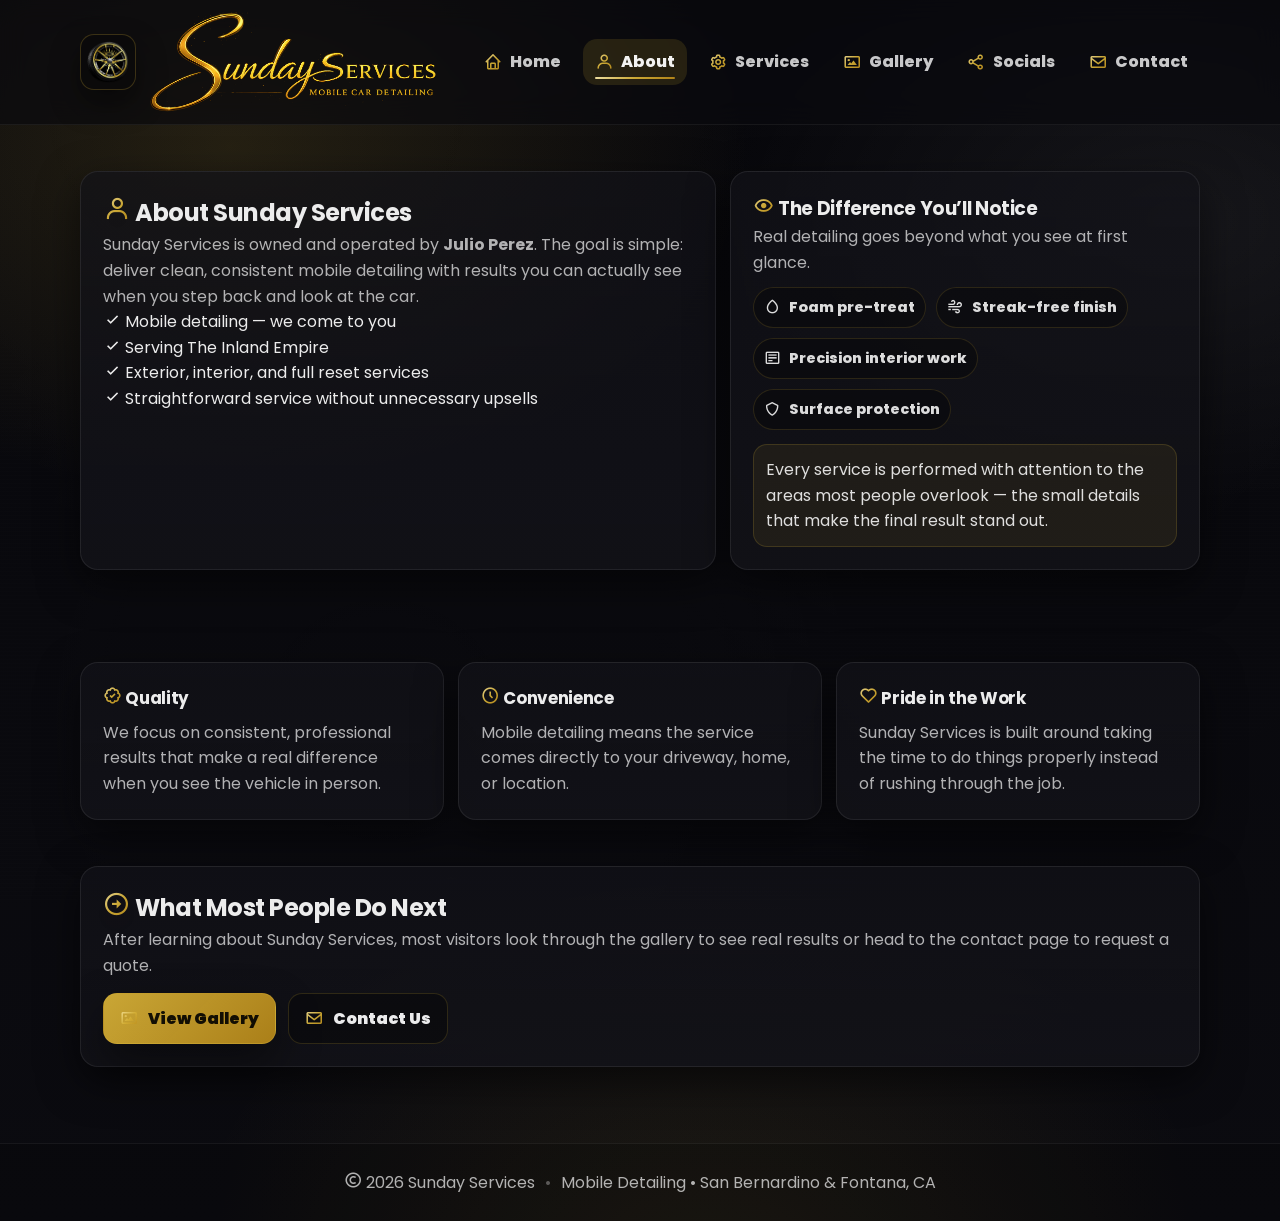
==== about.html @ aacf3616 "updated website 3-7-26" ====
<!DOCTYPE html>
<html lang="en">
<head>
  <meta charset="utf-8" />
  <meta name="viewport" content="width=device-width, initial-scale=1" />

  <title>About | Sunday Services</title>
  <meta name="description" content="Learn more about Sunday Services, a mobile car detailing business serving San Bernardino and Fontana, CA." />
  <meta name="theme-color" content="#0b0b10" />

  <link rel="icon" href="./media/logo.png" type="image/png" />

  <link rel="preconnect" href="https://fonts.googleapis.com" />
  <link rel="preconnect" href="https://fonts.gstatic.com" crossorigin />
  <link href="https://fonts.googleapis.com/css2?family=Poppins:wght@400;600;700;800;900&display=swap" rel="stylesheet" />

  <link href="https://unpkg.com/boxicons@2.1.4/css/boxicons.min.css" rel="stylesheet" />
  <link rel="stylesheet" href="./style.css" />
</head>

<body>
  <div class="page">
    <header class="header">
      <div class="container bar">
        <a class="logo" href="./index.html" aria-label="Sunday Services Home">
          <img class="logo-badge" src="./media/logo.png" alt="Sunday Services Logo" />
          <span class="logo-text">
            <img class="logo-wordmark" src="./media/wordmark.png" alt="Sunday Services Mobile Car Detailing" />
          </span>
        </a>

        <nav class="nav" aria-label="Primary">
          <ul class="nav-list">
            <li><a class="nav-link" href="./index.html"><i class="bx bx-home"></i> Home</a></li>
            <li><a class="nav-link active" href="./about.html"><i class="bx bx-user"></i> About</a></li>
            <li><a class="nav-link" href="./services.html"><i class="bx bx-cog"></i> Services</a></li>
            <li><a class="nav-link" href="./gallery.html"><i class="bx bx-image"></i> Gallery</a></li>
            <li><a class="nav-link" href="./socials.html"><i class="bx bx-share-alt"></i> Socials</a></li>
            <li><a class="nav-link" href="./contact.html"><i class="bx bx-envelope"></i> Contact</a></li>
          </ul>
        </nav>

        <button class="burger" id="burgerBtn" aria-label="Open menu" aria-expanded="false">
          <i class="bx bx-menu"></i>
        </button>

        <div class="mobile-menu" id="mobileMenu" aria-hidden="true">
          <a class="mobile-link" href="./index.html"><i class="bx bx-home"></i> Home</a>
          <a class="mobile-link" href="./about.html"><i class="bx bx-user"></i> About</a>
          <a class="mobile-link" href="./services.html"><i class="bx bx-cog"></i> Services</a>
          <a class="mobile-link" href="./gallery.html"><i class="bx bx-image"></i> Gallery</a>
          <a class="mobile-link" href="./socials.html"><i class="bx bx-share-alt"></i> Socials</a>
          <a class="mobile-link" href="./contact.html"><i class="bx bx-envelope"></i> Contact</a>
        </div>
      </div>
    </header>

    <main class="container">
  <section class="section" data-animate="up">
    <div class="split">
      <div class="card">
        <h2><i class="bx bx-user"></i> About Sunday Services</h2>

        <p class="muted">
          Sunday Services is owned and operated by <strong>Julio Perez</strong>.
          The goal is simple: deliver clean, consistent mobile detailing with
          results you can actually see when you step back and look at the car.
        </p>

        <div class="about-points">
          <div class="about-point">
            <i class="bx bx-check"></i>
            <span>Mobile detailing — we come to you</span>
          </div>

          <div class="about-point">
            <i class="bx bx-check"></i>
            <span>Serving The Inland Empire</span>
          </div>

          <div class="about-point">
            <i class="bx bx-check"></i>
            <span>Exterior, interior, and full reset services</span>
          </div>

          <div class="about-point">
            <i class="bx bx-check"></i>
            <span>Straightforward service without unnecessary upsells</span>
          </div>
        </div>
      </div>

          <div class="card about-highlight">
            <h3><i class="bx bx-show"></i> The Difference You’ll Notice</h3>
            <p class="muted">Real detailing goes beyond what you see at first glance.</p>

            <div class="chips">
              <span class="chip"><i class="bx bx-droplet"></i> Foam pre-treat</span>
              <span class="chip"><i class="bx bx-wind"></i> Streak-free finish</span>
              <span class="chip"><i class="bx bx-detail"></i> Precision interior work</span>
              <span class="chip"><i class="bx bx-shield"></i> Surface protection</span>
            </div>

            <div class="note">
              <span>
                Every service is performed with attention to the areas most people overlook —
                the small details that make the final result stand out.
              </span>
            </div>
          </div>
        </div>
      </section>

      <section class="section" data-animate="up">
        <div class="grid grid-3">

          <div class="card feature">
            <h3><i class="bx bx-badge-check"></i> Quality</h3>
            <p>
              We focus on consistent, professional results that make a real
              difference when you see the vehicle in person.
            </p>
          </div>

          <div class="card feature">
            <h3><i class="bx bx-time-five"></i> Convenience</h3>
            <p>
              Mobile detailing means the service comes directly to your
              driveway, home, or location.
            </p>
          </div>

          <div class="card feature">
            <h3><i class="bx bx-heart"></i> Pride in the Work</h3>
            <p>
              Sunday Services is built around taking the time to do things
              properly instead of rushing through the job.
            </p>
          </div>

        </div>
      </section>

      <section class="section" data-animate="up" style="padding-top:0;">
        <div class="card">
          <h2><i class="bx bx-right-arrow-circle"></i> What Most People Do Next</h2>

          <p class="muted">
            After learning about Sunday Services, most visitors look through
            the gallery to see real results or head to the contact page to
            request a quote.
          </p>

          <div class="hero-actions" style="margin-top:14px;">
            <a class="btn btn-primary" href="./gallery.html">
              <i class="bx bx-image"></i> View Gallery
            </a>

            <a class="btn btn-ghost" href="./contact.html">
              <i class="bx bx-envelope"></i> Contact Us
            </a>
          </div>
        </div>
      </section>
    </main>

    <footer class="footer">
      <div class="container">
        <span><i class="bx bx-copyright"></i> <span id="year"></span> Sunday Services</span>
        <span class="footer-dot">•</span>
        <span class="muted">Mobile Detailing • San Bernardino & Fontana, CA</span>
      </div>
    </footer>
  </div>

  <script src="./page.js" defer></script>
</body>
</html>
---- style.css ----
/* =========================
   Sunday Services
   Premium black + gold menu vibe
========================= */

/* Reset */
* { margin: 0; padding: 0; box-sizing: border-box; }
html { scroll-behavior: smooth; }

:root{
  --bg0: #07070b;
  --bg1: #0b0b10;
  --card: rgba(18, 18, 24, 0.72);
  --card2: rgba(18, 18, 24, 0.88);
  --stroke: rgba(255, 255, 255, 0.08);

  --text: rgba(255,255,255,0.92);
  --muted: rgba(255,255,255,0.68);

  --gold1: #f7e7a6;
  --gold2: #d4af37;
  --gold3: #b8891a;

  --ring: rgba(212,175,55,0.18);
  --shadow1: 0 14px 40px rgba(0,0,0,0.55);
  --shadow2: 0 22px 70px rgba(0,0,0,0.68);

  --radius: 18px;
}

body{
  font-family: "Poppins", system-ui, -apple-system, Segoe UI, Roboto, Arial, sans-serif;
  color: var(--text);
  line-height: 1.6;
  overflow-x: hidden;
  background:
    radial-gradient(900px 600px at 18% 12%, rgba(212,175,55,0.14), transparent 58%),
    radial-gradient(800px 520px at 92% 18%, rgba(255,255,255,0.06), transparent 55%),
    radial-gradient(900px 700px at 55% 105%, rgba(212,175,55,0.10), transparent 58%),
    linear-gradient(180deg, var(--bg0), var(--bg1));
}

/* subtle texture overlay */
body::before{
  content:"";
  position: fixed;
  inset: 0;
  pointer-events: none;
  opacity: 0.18;
  background:
    radial-gradient(circle at 20% 10%, rgba(255,255,255,0.08), transparent 38%),
    radial-gradient(circle at 80% 30%, rgba(255,255,255,0.05), transparent 45%),
    radial-gradient(circle at 30% 80%, rgba(255,255,255,0.06), transparent 45%),
    repeating-linear-gradient(0deg, rgba(255,255,255,0.02), rgba(255,255,255,0.02) 1px, transparent 1px, transparent 4px);
  mix-blend-mode: overlay;
  z-index: -1;
}

.container{
  width: min(1120px, 92%);
  margin: 0 auto;
}

.section{
  padding: 46px 0;
}

h1, h2, h3{
  letter-spacing: -0.02em;
}

.muted{ color: var(--muted); }
code{ color: var(--gold1); }

a{ color: inherit; }

/* icons - gold gradient */
i.bx{
  font-size: 1.15em;
  line-height: 1;
  display: inline-flex;
  align-items: center;
  justify-content: center;
  transform: translateZ(0);
}
.nav-link i.bx,
.badge i.bx,
.btn i.bx,
h1 i.bx, h2 i.bx, h3 i.bx,
.bullets i.bx,
.package-points i.bx{
  background: linear-gradient(135deg, var(--gold1), var(--gold2), var(--gold3));
  -webkit-background-clip: text;
  background-clip: text;
  color: transparent;
  filter: drop-shadow(0 10px 18px rgba(212,175,55,0.12));
  opacity: 0.95;
  transition: transform .18s ease, filter .18s ease, opacity .18s ease;
}
.btn:hover i.bx,
.nav-link:hover i.bx{
  transform: translateY(-1px) scale(1.08);
  filter: drop-shadow(0 14px 24px rgba(212,175,55,0.20));
  opacity: 1;
}

/* Card */
.card{
  background: linear-gradient(180deg, var(--card), var(--card2));
  border: 1px solid var(--stroke);
  border-radius: var(--radius);
  padding: 22px;
  box-shadow: var(--shadow1);
  backdrop-filter: blur(10px);
  transform: translateZ(0);
  transition: transform .18s ease, box-shadow .18s ease, border-color .18s ease;
}
.card:hover{
  transform: translateY(-4px);
  box-shadow: var(--shadow2);
  border-color: rgba(212,175,55,0.20);
}

/* Header */
.header{
  position: sticky;
  top: 0;
  z-index: 60;
  background: rgba(10,10,14,0.66);
  border-bottom: 1px solid rgba(255,255,255,0.06);
  backdrop-filter: blur(14px);
}
.bar{
  display:flex;
  align-items:center;
  justify-content: space-between;
  gap: 14px;
  padding: 12px 0;
}

/* Logo */
.logo{
  display:flex;
  align-items:center;
  gap:14px;
}
.logo-wordmark{
  height: 100px;   /* BIGGER than tire (56px) */
  width: auto;
  display: block;
}
@media (max-width: 820px){
  .logo-wordmark{ height: 28px; max-width: 170px; }
  .logo-badge{ width: 46px; height: 46px; }
}
.logo-badge{
  width: 56px;
  height: 56px;
  object-fit: contain;
  border-radius: 14px;
  background: rgba(0,0,0,0.25);
  border: 1px solid rgba(212,175,55,0.24);
  box-shadow: 0 14px 30px rgba(0,0,0,0.45);
  padding: 6px;
  transition: transform .18s ease, box-shadow .18s ease, filter .18s ease;
}
.logo:hover .logo-badge{
  transform: translateY(-2px) scale(1.03);
  box-shadow: 0 18px 40px rgba(0,0,0,0.55);
  filter: saturate(1.05);
}
.logo-text{
  display:flex;
  align-items:center;
  line-height:1;
}
.logo-title{
  font-size: 1.05rem;
  color: rgba(255,255,255,0.94);
}
.logo-sub{
  font-size: 0.82rem;
  color: rgba(255,255,255,0.62);
  font-weight: 700;
}

/* Nav */
.nav-list{
  list-style:none;
  display:flex;
  gap: 10px;
  align-items:center;
}
.nav-link{
  text-decoration:none;
  color: rgba(255,255,255,0.78);
  font-weight: 800;
  padding: 10px 12px;
  border-radius: 14px;
  display:inline-flex;
  align-items:center;
  position:relative;
  transition: transform .15s ease, background .15s ease, color .15s ease, box-shadow .15s ease;
}
.nav-link i.bx{ margin-right: 8px; }

.nav-link::after{
  content:"";
  position:absolute;
  left: 12px;
  right: 12px;
  bottom: 6px;
  height: 2px;
  border-radius: 999px;
  background: linear-gradient(90deg, var(--gold1), var(--gold2), var(--gold3));
  transform: scaleX(0);
  transform-origin:left;
  opacity: .95;
  transition: transform .18s ease;
}
.nav-link:hover{
  background: rgba(212,175,55,0.10);
  color: rgba(255,255,255,0.92);
  transform: translateY(-1px);
  box-shadow: 0 10px 22px rgba(0,0,0,0.32);
}
.nav-link:hover::after{ transform: scaleX(1); }
.nav-link.active{
  background: rgba(212,175,55,0.14);
  color: rgba(255,255,255,0.95);
}
.nav-link.active::after{ transform: scaleX(1); }

/* Burger + mobile menu */
.burger{
  display:none;
  border: 1px solid rgba(255,255,255,0.10);
  background: rgba(0,0,0,0.35);
  color: rgba(255,255,255,0.9);
  width: 44px;
  height: 44px;
  border-radius: 14px;
  cursor:pointer;
  box-shadow: 0 16px 34px rgba(0,0,0,0.45);
  transition: transform .15s ease, background .15s ease;
}
.burger i{ font-size: 22px; }
.burger:hover{ transform: translateY(-1px); background: rgba(212,175,55,0.08); }

.mobile-menu{
  position:absolute;
  top: 70px;
  right: 4%;
  width: min(320px, 92vw);
  background: rgba(10,10,14,0.92);
  border: 1px solid rgba(212,175,55,0.18);
  border-radius: 16px;
  padding: 10px;
  box-shadow: 0 22px 70px rgba(0,0,0,0.70);
  backdrop-filter: blur(14px);
  display:none;
}
.mobile-menu.open{ display:grid; }
.mobile-link{
  text-decoration:none;
  color: rgba(255,255,255,0.86);
  font-weight: 800;
  padding: 12px 12px;
  border-radius: 14px;
  display:flex;
  align-items:center;
  gap: 10px;
  transition: background .15s ease, transform .15s ease;
}
.mobile-link:hover{ background: rgba(212,175,55,0.10); transform: translateY(-1px); }

/* Hero */
.hero{
  position:relative;
  overflow:hidden;
  border-radius: var(--radius);
  margin-top: 18px;
  border: 1px solid rgba(255,255,255,0.10);
  box-shadow: 0 26px 90px rgba(0,0,0,0.60);
  background: linear-gradient(135deg, rgba(212,175,55,0.16), rgba(0,0,0,0.0));
}

.hero-media{
  position:absolute;
  inset:0;
  opacity: 0.22;
  transform: scale(1.05);
  transition: transform .6s ease, opacity .6s ease;
}
.hero:hover .hero-media{
  transform: scale(1.10);
  opacity: 0.26;
}
.hero-media img{
  width:100%;
  height:100%;
  object-fit: cover;
}
.hero-overlay{
  position:absolute;
  inset:0;
  background:
    radial-gradient(circle at 18% 20%, rgba(212,175,55,0.26), transparent 55%),
    radial-gradient(circle at 90% 40%, rgba(255,255,255,0.10), transparent 55%),
    linear-gradient(180deg, rgba(0,0,0,0.35), rgba(0,0,0,0.70));
}

.hero-content{
  position:relative;
  padding: 54px 22px;
}
.badge{
  display:inline-flex;
  align-items:center;
  gap: 8px;
  padding: 6px 10px;
  border-radius: 999px;
  font-size: 0.85rem;
  font-weight: 900;
  background: rgba(0,0,0,0.32);
  border: 1px solid rgba(212,175,55,0.20);
  color: rgba(255,255,255,0.90);
  backdrop-filter: blur(10px);
}
.hero h1{
  font-size: clamp(1.95rem, 3.6vw, 3.05rem);
  line-height: 1.12;
  margin-top: 12px;
  margin-bottom: 12px;
  text-shadow: 0 22px 60px rgba(0,0,0,0.55);
}
.hero-lead{
  max-width: 70ch;
  color: rgba(255,255,255,0.86);
  margin-bottom: 18px;
}

.hero-actions{
  display:flex;
  gap: 12px;
  flex-wrap: wrap;
}

/* Buttons */
.btn{
  display:inline-flex;
  align-items:center;
  justify-content:center;
  gap: 10px;
  padding: 12px 16px;
  border-radius: 14px;
  font-weight: 900;
  text-decoration:none;
  border: 1px solid rgba(255,255,255,0.16);
  cursor:pointer;
  user-select:none;
  position:relative;
  overflow:hidden;
  transform: translateZ(0);
  transition: transform .15s ease, box-shadow .15s ease, background .15s ease, border-color .15s ease;
}
.btn::after{
  content:"";
  position:absolute;
  inset:-40%;
  background: linear-gradient(90deg, transparent, rgba(255,255,255,0.22), transparent);
  transform: translateX(-60%) rotate(10deg);
  opacity: 0;
  transition: opacity .2s ease, transform .45s ease;
}
.btn:hover::after{
  opacity: 1;
  transform: translateX(40%) rotate(10deg);
}
.btn:active{ transform: translateY(1px) scale(0.985); }

.btn-primary{
  background: linear-gradient(135deg, rgba(212,175,55,0.95), rgba(184,137,26,0.92));
  color: rgba(0,0,0,0.90);
  border-color: rgba(212,175,55,0.30);
  box-shadow: 0 18px 44px rgba(0,0,0,0.45);
}
.btn-primary:hover{
  transform: translateY(-1px);
  box-shadow: 0 24px 70px rgba(0,0,0,0.60);
}
.btn-ghost{
  background: rgba(0,0,0,0.30);
  color: rgba(255,255,255,0.92);
  border-color: rgba(212,175,55,0.18);
}
.btn-ghost:hover{
  background: rgba(212,175,55,0.10);
  transform: translateY(-1px);
  box-shadow: 0 20px 60px rgba(0,0,0,0.55);
}
.btn-soft{
  background: rgba(212,175,55,0.10);
  color: rgba(255,255,255,0.92);
  border-color: rgba(212,175,55,0.18);
}
.btn-soft:hover{
  transform: translateY(-1px);
  box-shadow: 0 18px 50px rgba(0,0,0,0.55);
}

/* Hero mini icons row */
.hero-mini{
  margin-top: 18px;
  display:flex;
  flex-wrap: wrap;
  gap: 10px;
}
.mini{
  display:flex;
  align-items:center;
  gap: 10px;
  padding: 10px 12px;
  border-radius: 14px;
  background: rgba(0,0,0,0.28);
  border: 1px solid rgba(255,255,255,0.08);
  color: rgba(255,255,255,0.84);
}
.mini i{ font-size: 18px; }

/* Grid */
.grid{ display:grid; gap: 14px; }
.grid-3{ grid-template-columns: repeat(3, minmax(0, 1fr)); }

.feature h3{ font-size: 1.05rem; margin-bottom: 8px; }
.feature p{ color: var(--muted); }

/* Split */
.split{
  display:grid;
  grid-template-columns: 1.15fr 0.85fr;
  gap: 14px;
}
.about-highlight .chips{
  display:flex;
  flex-wrap: wrap;
  gap: 10px;
  margin-top: 12px;
}
.chip{
  display:inline-flex;
  align-items:center;
  gap: 8px;
  padding: 8px 10px;
  border-radius: 999px;
  background: rgba(0,0,0,0.28);
  border: 1px solid rgba(212,175,55,0.16);
  color: rgba(255,255,255,0.86);
  font-weight: 800;
  font-size: 0.9rem;
}
.note{
  margin-top: 14px;
  display:flex;
  gap: 10px;
  padding: 12px 12px;
  border-radius: 14px;
  background: rgba(212,175,55,0.08);
  border: 1px solid rgba(212,175,55,0.18);
  color: rgba(255,255,255,0.86);
}

/* bullets */
ul.bullets{
  padding-left: 18px;
  margin-top: 10px;
}
ul.bullets li{
  margin: 7px 0;
  color: rgba(255,255,255,0.84);
}

/* Services */
.section-head{
  display:flex;
  align-items:flex-end;
  justify-content: space-between;
  gap: 14px;
  margin-bottom: 12px;
}

.menu-frame{
  margin: 18px 0 10px;
  display:flex;
  align-items:center;
  justify-content:center;
  gap: 12px;
  opacity: 0.85;
}
.menu-line{
  height: 1px;
  width: 100%;
  background: linear-gradient(90deg, transparent, rgba(212,175,55,0.55), transparent);
}
.menu-dots{
  color: rgba(212,175,55,0.82);
  letter-spacing: 3px;
  font-weight: 900;
  white-space: nowrap;
}

.packages{
  display:grid;
  grid-template-columns: repeat(2, minmax(0, 1fr));
  gap: 14px;
  margin-top: 14px;
}

.package{
  border-radius: 18px;
  padding: 18px;
  background: linear-gradient(180deg, rgba(0,0,0,0.34), rgba(0,0,0,0.18));
  border: 1px solid rgba(212,175,55,0.12);
  box-shadow: 0 18px 60px rgba(0,0,0,0.55);
  transition: transform .18s ease, border-color .18s ease, box-shadow .18s ease;
}
.package:hover{
  transform: translateY(-3px);
  border-color: rgba(212,175,55,0.22);
  box-shadow: 0 24px 80px rgba(0,0,0,0.70);
}
.package-featured{
  border-color: rgba(212,175,55,0.30);
  background: linear-gradient(180deg, rgba(212,175,55,0.12), rgba(0,0,0,0.18));
}
.package-top{
  display:flex;
  align-items:flex-start;
  justify-content: space-between;
  gap: 10px;
  margin-bottom: 10px;
}
.package h3{
  font-size: 1.05rem;
}
.package .sub{
  font-weight: 800;
  color: rgba(255,255,255,0.70);
  font-size: 0.92rem;
}

.price-pill{
  display:inline-flex;
  flex-wrap: wrap;
  align-items:center;
  gap: 8px;
  padding: 8px 10px;
  border-radius: 999px;
  background: rgba(0,0,0,0.30);
  border: 1px solid rgba(212,175,55,0.16);
  color: rgba(255,255,255,0.88);
  font-weight: 800;
  white-space: nowrap;
}
.price-pill strong{
  color: rgba(255,255,255,0.95);
}
.sep{ opacity: 0.45; }

.package-points{
  list-style:none;
  display:grid;
  gap: 8px;
  margin-top: 10px;
}
.package-points li{
  display:flex;
  align-items:center;
  gap: 10px;
  color: rgba(255,255,255,0.82);
  font-weight: 650;
}

/* Add-ons */
.addons{
  margin-top: 18px;
  padding-top: 16px;
  border-top: 1px solid rgba(255,255,255,0.07);
}
.addons-title{
  margin-bottom: 10px;
}
.addons-grid{
  display:grid;
  grid-template-columns: repeat(2, minmax(0, 1fr));
  gap: 10px;
}
.addon{
  display:flex;
  align-items:center;
  justify-content: space-between;
  gap: 10px;
  padding: 12px 12px;
  border-radius: 14px;
  background: rgba(0,0,0,0.26);
  border: 1px solid rgba(212,175,55,0.12);
}
.addon strong{
  color: rgba(255,255,255,0.95);
}

/* optional menu preview */
.menu-preview{
  margin-top: 18px;
  border-top: 1px solid rgba(255,255,255,0.07);
  padding-top: 16px;
}
.menu-preview-media{
  margin-top: 10px;
  border-radius: 18px;
  overflow:hidden;
  border: 1px solid rgba(212,175,55,0.12);
  background: rgba(0,0,0,0.28);
  box-shadow: 0 18px 60px rgba(0,0,0,0.55);
}
.menu-preview-media img{
  width: 100%;
  display:block;
}

/* Gallery */
.gallery-grid{
  display:grid;
  grid-template-columns: repeat(auto-fit, minmax(220px, 1fr));
  gap: 14px;
}
.media-tile{
  border-radius: var(--radius);
  overflow:hidden;
  border: 1px solid rgba(255,255,255,0.08);
  background: rgba(0,0,0,0.28);
  box-shadow: 0 18px 60px rgba(0,0,0,0.55);
  transform: translateZ(0);
  transition: transform .18s ease, box-shadow .18s ease, border-color .18s ease;
  cursor:pointer;
}
.media-tile:hover{
  transform: translateY(-4px);
  box-shadow: 0 26px 90px rgba(0,0,0,0.70);
  border-color: rgba(212,175,55,0.20);
}
.media-tile img{
  width:100%;
  height: 220px;
  object-fit: cover;
  display:block;
  transform: scale(1.02);
  transition: transform .35s ease, filter .35s ease;
}
.media-tile:hover img{
  transform: scale(1.08);
  filter: saturate(1.06);
}
.media-caption{
  padding: 12px 14px;
  font-weight: 800;
  color: rgba(255,255,255,0.86);
}

/* Contact */
.contact-grid{
  display:grid;
  grid-template-columns: 1.15fr 0.85fr;
  gap: 14px;
}
.quote-form{
  margin-top: 14px;
  display:grid;
  gap: 12px;
}
.form-row{
  display:grid;
  grid-template-columns: 1fr 1fr;
  gap: 12px;
}
.field label{
  display:block;
  font-weight: 900;
  font-size: 0.92rem;
  margin-bottom: 6px;
  color: rgba(255,255,255,0.88);
}
input, textarea, select{
  width:100%;
  padding: 12px 14px;
  border-radius: 14px;
  border: 1px solid rgba(255,255,255,0.10);
  background: rgba(0,0,0,0.30);
  color: rgba(255,255,255,0.92);
  outline: none;
  transition: border-color .15s ease, box-shadow .15s ease, transform .15s ease;
}
select{ cursor:pointer; }
textarea{ min-height: 140px; resize: vertical; }
input::placeholder, textarea::placeholder{ color: rgba(255,255,255,0.40); }
input:focus, textarea:focus, select:focus{
  border-color: rgba(212,175,55,0.35);
  box-shadow: 0 0 0 4px var(--ring);
}
.hint{
  color: rgba(255,255,255,0.58);
  font-size: 0.85rem;
}

.btn-submit{
  width: 100%;
  border: 1px solid rgba(212,175,55,0.22);
  background: linear-gradient(135deg, rgba(212,175,55,0.92), rgba(184,137,26,0.86));
  color: rgba(0,0,0,0.92);
  font-weight: 950;
  padding: 13px 16px;
  border-radius: 14px;
  cursor:pointer;
  box-shadow: 0 20px 60px rgba(0,0,0,0.55);
  transition: transform .15s ease, box-shadow .15s ease, filter .15s ease;
}
.btn-submit:hover{
  transform: translateY(-1px);
  box-shadow: 0 26px 90px rgba(0,0,0,0.70);
  filter: saturate(1.02);
}
.btn-submit:active{ transform: translateY(1px) scale(0.99); }

.contact-card h3{ margin-bottom: 10px; }
.contact-item{
  display:flex;
  gap: 12px;
  padding: 12px 12px;
  border-radius: 14px;
  background: rgba(0,0,0,0.22);
  border: 1px solid rgba(255,255,255,0.08);
  margin-top: 10px;
}
.contact-item i{
  font-size: 20px;
  margin-top: 2px;
}
.contact-item .label{
  font-weight: 900;
  color: rgba(255,255,255,0.86);
}
.link{
  text-decoration:none;
  color: rgba(255,255,255,0.92);
  font-weight: 850;
}
.link:hover{ text-decoration: underline; }

.contact-actions{
  display:grid;
  gap: 10px;
  margin-top: 12px;
}
/* Socials box */
.socials-box{
  margin-top: 14px;
  padding: 14px;
  border-radius: 16px;
  background: linear-gradient(180deg, rgba(0,0,0,0.24), rgba(0,0,0,0.16));
  border: 1px solid rgba(212,175,55,0.14);
  box-shadow: 0 18px 50px rgba(0,0,0,0.45);
}

.socials-head{
  margin-bottom: 12px;
}

.socials-head h4{
  display: inline-flex;
  align-items: center;
  gap: 8px;
  font-size: 1rem;
  margin-bottom: 4px;
}

.socials-grid{
  display: grid;
  gap: 10px;
}

.social-link{
  display: flex;
  align-items: center;
  gap: 12px;
  padding: 12px 14px;
  text-decoration: none;
  border-radius: 14px;
  background: rgba(0,0,0,0.24);
  border: 1px solid rgba(255,255,255,0.08);
  transition: transform .18s ease, border-color .18s ease, background .18s ease, box-shadow .18s ease;
}

.social-link:hover{
  transform: translateY(-2px);
  background: rgba(212,175,55,0.08);
  border-color: rgba(212,175,55,0.22);
  box-shadow: 0 18px 45px rgba(0,0,0,0.50);
}

.social-icon-wrap{
  width: 46px;
  height: 46px;
  border-radius: 14px;
  display: grid;
  place-items: center;
  background: rgba(255,255,255,0.04);
  border: 1px solid rgba(212,175,55,0.16);
  flex-shrink: 0;
}

.social-icon-wrap i{
  font-size: 1.35rem;
  background: linear-gradient(135deg, var(--gold1), var(--gold2), var(--gold3));
  -webkit-background-clip: text;
  background-clip: text;
  color: transparent;
  filter: drop-shadow(0 10px 18px rgba(212,175,55,0.12));
}

.social-copy{
  display: flex;
  flex-direction: column;
  line-height: 1.25;
}

.social-label{
  font-weight: 900;
  color: rgba(255,255,255,0.92);
}

.social-handle{
  font-size: 0.92rem;
  color: rgba(255,255,255,0.62);
}
.mini-note{
  margin-top: 14px;
  padding: 12px 12px;
  border-radius: 14px;
  background: rgba(212,175,55,0.08);
  border: 1px solid rgba(212,175,55,0.18);
  display:flex;
  gap: 10px;
  color: rgba(255,255,255,0.84);
}

/* Footer */
.footer{
  margin-top: 30px;
  padding: 26px 0;
  border-top: 1px solid rgba(255,255,255,0.06);
  background: rgba(0,0,0,0.18);
}
.footer .container{
  display:flex;
  align-items:center;
  justify-content:center;
  gap: 10px;
  flex-wrap: wrap;
  color: rgba(255,255,255,0.68);
}
.footer-dot{ opacity: 0.45; }

/* Scroll reveal */
[data-animate]{
  opacity: 0;
  transform: translateY(14px);
  transition: opacity .55s ease, transform .55s ease;
  will-change: transform, opacity;
}
.in-view{ opacity: 1; transform: translate(0,0); }

/* Popup overlay */
.popup-overlay{
  position: fixed;
  inset: 0;
  background: rgba(0,0,0,0.82);
  display:none;
  justify-content:center;
  align-items:center;
  padding: 18px;
  z-index: 2000;
}
.popup-overlay.open{ display:flex; }
.popup-content{
  position: relative;
  width: min(980px, 96vw);
  max-height: 90vh;
  padding: 10px;
  border-radius: 18px;
  background: rgba(15,15,22,0.55);
  border: 1px solid rgba(212,175,55,0.18);
  backdrop-filter: blur(14px);
  box-shadow: 0 30px 100px rgba(0,0,0,0.70);
  isolation: isolate;
  overflow: visible;
}upMedia{
  display:grid;
  place-items:center;
}
#popupMedia img{
  width: 100%;
  max-height: 78vh;
  object-fit: contain;
  border-radius: 14px;
  background: rgba(0,0,0,0.25);
  border: 1px solid rgba(255,255,255,0.08);
}
.popup-caption{
  margin-top: 10px;
  color: rgba(255,255,255,0.82);
  font-weight: 800;
  padding: 0 6px 6px;
}
.popup-close{
  position:absolute;
  top: 10px;
  right: 10px;
  border:none;
  border-radius: 999px;
  width: 40px;
  height: 40px;
  display:grid;
  place-items:center;
  cursor:pointer;
  font-size: 22px;
  font-weight: 950;
  color: rgba(0,0,0,0.88);
  background: linear-gradient(135deg, rgba(212,175,55,0.95), rgba(184,137,26,0.88));
  box-shadow: 0 18px 44px rgba(0,0,0,0.65);
  transition: transform .15s ease, opacity .15s ease;
}
.popup-close:hover{ transform: translateY(-1px); }
.popup-close:active{ transform: translateY(1px) scale(0.98); }

/* Blur only behind popup */
body.popup-active{ overflow:hidden; }
body.popup-active .page{
  filter: blur(6px);
  transform: scale(0.995);
  transition: filter .18s ease, transform .18s ease;
}

/* Responsive */
@media (max-width: 980px){
  .grid-3{ grid-template-columns: 1fr; }
  .split{ grid-template-columns: 1fr; }
  .packages{ grid-template-columns: 1fr; }
  .addons-grid{ grid-template-columns: 1fr; }
  .contact-grid{ grid-template-columns: 1fr; }
  .form-row{ grid-template-columns: 1fr; }
}
@media (max-width: 820px){
  .nav{ display:none; }
  .burger{ display:inline-grid; place-items:center; }
}
@media (prefers-reduced-motion: reduce){
  *{ animation:none !important; transition:none !important; scroll-behavior:auto !important; }
}
/* =========================
   Multi-page gallery popup upgrade
   Append to bottom of style.css
========================= */

.page-gallery [data-animate]{
  opacity: 1 !important;
  transform: none !important;
  transition: none !important;
}

.popup-stage{
  position: relative;
  width: 100%;
  display: grid;
  place-items: center;
  z-index: 1;
}

.popup-nav{
  position: absolute;
  top: 50%;
  transform: translateY(-50%);
  width: 52px;
  height: 52px;
  border-radius: 999px;
  border: 1px solid rgba(255,255,255,0.18);
  background: rgba(0,0,0,0.45);
  display: grid;
  place-items: center;
  cursor: pointer;
  z-index: 10;
  transition: transform .15s ease, background .15s ease, opacity .15s ease;
}

.popup-prev{ left: 10px; }
.popup-next{ right: 10px; }

.popup-nav:hover{
  background: rgba(0,0,0,0.60);
  transform: translateY(-50%) scale(1.03);
}

.popup-nav:active{
  transform: translateY(-50%) scale(0.98);
}

.popup-nav i.bx{
  font-size: 34px;
  color: #fff !important;
  background: none !important;
  -webkit-background-clip: initial !important;
  background-clip: initial !important;
  filter: none !important;
  opacity: 1 !important;
  margin: 0 !important;
}

.popup-hint{
  margin-top: 10px;
  text-align: center;
  font-weight: 700;
  font-size: 0.9rem;
  color: rgba(255,255,255,0.75);
}

@media (max-width: 700px){
  .popup-overlay{ padding: 10px; }

  .popup-content{
    width: 100%;
    max-height: 96vh;
    max-height: 96dvh;
    padding: 8px;
    border-radius: 16px;
  }

  #popupMedia{
  display:grid;
  place-items:center;
  position: relative;
  z-index: 1;
}

  #popupMedia img,
  #popupMedia video{
    width: 100%;
    max-height: 78vh;
    max-height: 78dvh;
    object-fit: contain;
  }

  .popup-nav{
    width: 42px;
    height: 42px;
    opacity: 0.95;
  }

  .popup-nav i.bx{
    font-size: 26px;
  }

  .popup-prev{ left: 6px; }
  .popup-next{ right: 6px; }

  .popup-close{
  position:absolute;
  top: 10px;
  right: 10px;
  border:none;
  border-radius: 999px;
  width: 40px;
  height: 40px;
  display:grid;
  place-items:center;
  cursor:pointer;
  font-size: 22px;
  font-weight: 950;
  color: rgba(0,0,0,0.88);
  background: linear-gradient(135deg, rgba(212,175,55,0.95), rgba(184,137,26,0.88));
  box-shadow: 0 18px 44px rgba(0,0,0,0.65);
  transition: transform .15s ease, opacity .15s ease;
  z-index: 9999;
  pointer-events: auto;
}

  .popup-hint{
    display: none;
  }
}

/* Gallery video tile fix */
.media-tile video{
  width: 100%;
  height: 220px;
  object-fit: cover;
  display: block;
  background: #000;
  transform: scale(1.02);
  transition: transform .35s ease, filter .35s ease;
}

.media-tile:hover video{
  transform: scale(1.08);
  filter: saturate(1.06);
}

/* Popup video styling */
#popupMedia video{
  width: 100%;
  max-height: 78vh;
  object-fit: contain;
  border-radius: 14px;
  background: rgba(0,0,0,0.25);
  border: 1px solid rgba(255,255,255,0.08);
}

.popup-content{
  isolation: isolate;
  overflow: visible;
}

.popup-stage,
#popupMedia{
  position: relative;
  z-index: 1;
}

.popup-close{
  z-index: 9999 !important;
  pointer-events: auto !important;
}
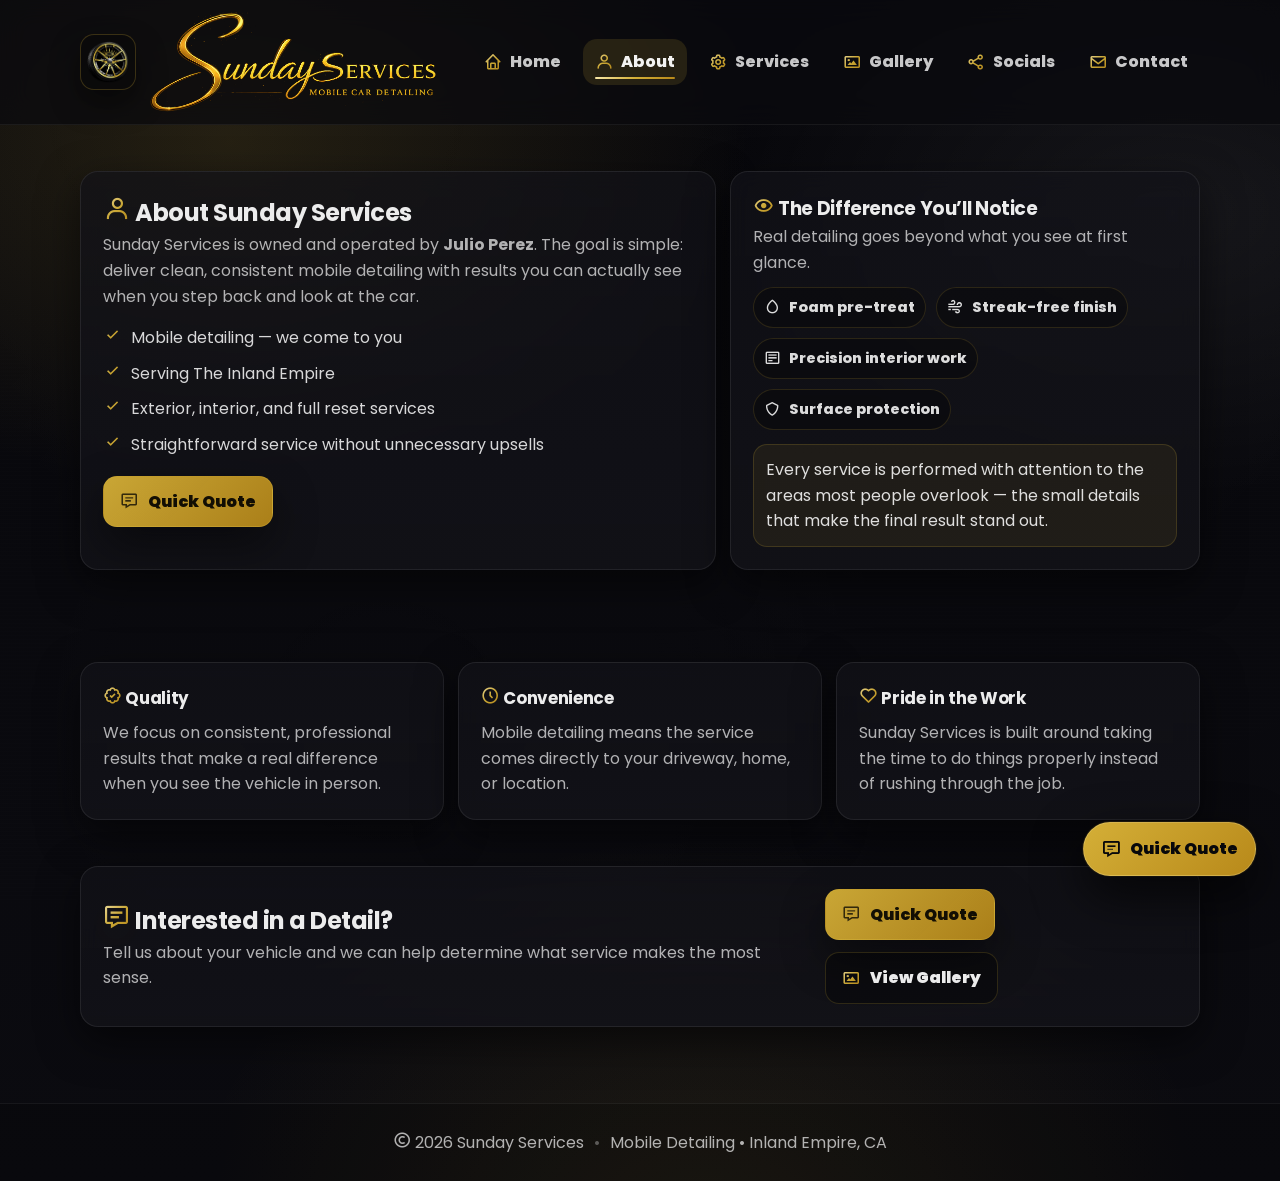
==== commit e372603f: "Add quote form and Discord integration" ====
--- a/about.html
+++ b/about.html
@@ -5,172 +5,376 @@
   <meta name="viewport" content="width=device-width, initial-scale=1" />
 
   <title>About | Sunday Services</title>
-  <meta name="description" content="Learn more about Sunday Services, a mobile car detailing business serving San Bernardino and Fontana, CA." />
+
+  <meta
+    name="description"
+    content="Learn more about Sunday Services, a mobile car detailing business serving the Inland Empire."
+  />
+
   <meta name="theme-color" content="#0b0b10" />
 
   <link rel="icon" href="./media/logo.png" type="image/png" />
 
   <link rel="preconnect" href="https://fonts.googleapis.com" />
   <link rel="preconnect" href="https://fonts.gstatic.com" crossorigin />
-  <link href="https://fonts.googleapis.com/css2?family=Poppins:wght@400;600;700;800;900&display=swap" rel="stylesheet" />
-
-  <link href="https://unpkg.com/boxicons@2.1.4/css/boxicons.min.css" rel="stylesheet" />
+
+  <link
+    href="https://fonts.googleapis.com/css2?family=Poppins:wght@400;600;700;800;900&display=swap"
+    rel="stylesheet"
+  />
+
+  <link
+    href="https://unpkg.com/boxicons@2.1.4/css/boxicons.min.css"
+    rel="stylesheet"
+  />
+
   <link rel="stylesheet" href="./style.css" />
 </head>
 
-<body>
+<body data-page="about">
   <div class="page">
+
     <header class="header">
       <div class="container bar">
+
         <a class="logo" href="./index.html" aria-label="Sunday Services Home">
-          <img class="logo-badge" src="./media/logo.png" alt="Sunday Services Logo" />
+
+          <img
+            class="logo-badge"
+            src="./media/logo.png"
+            alt="Sunday Services Logo"
+          />
+
           <span class="logo-text">
-            <img class="logo-wordmark" src="./media/wordmark.png" alt="Sunday Services Mobile Car Detailing" />
+            <img
+              class="logo-wordmark"
+              src="./media/wordmark.png"
+              alt="Sunday Services Mobile Car Detailing"
+            />
           </span>
+
         </a>
 
         <nav class="nav" aria-label="Primary">
+
           <ul class="nav-list">
-            <li><a class="nav-link" href="./index.html"><i class="bx bx-home"></i> Home</a></li>
-            <li><a class="nav-link active" href="./about.html"><i class="bx bx-user"></i> About</a></li>
-            <li><a class="nav-link" href="./services.html"><i class="bx bx-cog"></i> Services</a></li>
-            <li><a class="nav-link" href="./gallery.html"><i class="bx bx-image"></i> Gallery</a></li>
-            <li><a class="nav-link" href="./socials.html"><i class="bx bx-share-alt"></i> Socials</a></li>
-            <li><a class="nav-link" href="./contact.html"><i class="bx bx-envelope"></i> Contact</a></li>
+
+            <li>
+              <a class="nav-link" href="./index.html">
+                <i class="bx bx-home"></i>
+                Home
+              </a>
+            </li>
+
+            <li>
+              <a class="nav-link active" href="./about.html">
+                <i class="bx bx-user"></i>
+                About
+              </a>
+            </li>
+
+            <li>
+              <a class="nav-link" href="./services.html">
+                <i class="bx bx-cog"></i>
+                Services
+              </a>
+            </li>
+
+            <li>
+              <a class="nav-link" href="./gallery.html">
+                <i class="bx bx-image"></i>
+                Gallery
+              </a>
+            </li>
+
+            <li>
+              <a class="nav-link" href="./socials.html">
+                <i class="bx bx-share-alt"></i>
+                Socials
+              </a>
+            </li>
+
+            <li>
+              <a class="nav-link" href="./contact.html">
+                <i class="bx bx-envelope"></i>
+                Contact
+              </a>
+            </li>
+
           </ul>
+
         </nav>
 
-        <button class="burger" id="burgerBtn" aria-label="Open menu" aria-expanded="false">
+        <button
+          class="burger"
+          id="burgerBtn"
+          aria-label="Open menu"
+          aria-expanded="false"
+        >
           <i class="bx bx-menu"></i>
         </button>
 
-        <div class="mobile-menu" id="mobileMenu" aria-hidden="true">
-          <a class="mobile-link" href="./index.html"><i class="bx bx-home"></i> Home</a>
-          <a class="mobile-link" href="./about.html"><i class="bx bx-user"></i> About</a>
-          <a class="mobile-link" href="./services.html"><i class="bx bx-cog"></i> Services</a>
-          <a class="mobile-link" href="./gallery.html"><i class="bx bx-image"></i> Gallery</a>
-          <a class="mobile-link" href="./socials.html"><i class="bx bx-share-alt"></i> Socials</a>
-          <a class="mobile-link" href="./contact.html"><i class="bx bx-envelope"></i> Contact</a>
+        <div
+          class="mobile-menu"
+          id="mobileMenu"
+          aria-hidden="true"
+        >
+
+          <a class="mobile-link" href="./index.html">
+            <i class="bx bx-home"></i>
+            Home
+          </a>
+
+          <a class="mobile-link" href="./about.html">
+            <i class="bx bx-user"></i>
+            About
+          </a>
+
+          <a class="mobile-link" href="./services.html">
+            <i class="bx bx-cog"></i>
+            Services
+          </a>
+
+          <a class="mobile-link" href="./gallery.html">
+            <i class="bx bx-image"></i>
+            Gallery
+          </a>
+
+          <a class="mobile-link" href="./socials.html">
+            <i class="bx bx-share-alt"></i>
+            Socials
+          </a>
+
+          <a class="mobile-link" href="./contact.html">
+            <i class="bx bx-envelope"></i>
+            Contact
+          </a>
+
         </div>
+
       </div>
     </header>
 
     <main class="container">
-  <section class="section" data-animate="up">
-    <div class="split">
-      <div class="card">
-        <h2><i class="bx bx-user"></i> About Sunday Services</h2>
-
-        <p class="muted">
-          Sunday Services is owned and operated by <strong>Julio Perez</strong>.
-          The goal is simple: deliver clean, consistent mobile detailing with
-          results you can actually see when you step back and look at the car.
-        </p>
-
-        <div class="about-points">
-          <div class="about-point">
-            <i class="bx bx-check"></i>
-            <span>Mobile detailing — we come to you</span>
-          </div>
-
-          <div class="about-point">
-            <i class="bx bx-check"></i>
-            <span>Serving The Inland Empire</span>
-          </div>
-
-          <div class="about-point">
-            <i class="bx bx-check"></i>
-            <span>Exterior, interior, and full reset services</span>
-          </div>
-
-          <div class="about-point">
-            <i class="bx bx-check"></i>
-            <span>Straightforward service without unnecessary upsells</span>
-          </div>
+
+      <section class="section" data-animate="up">
+
+        <div class="split">
+
+          <div class="card">
+
+            <h2>
+              <i class="bx bx-user"></i>
+              About Sunday Services
+            </h2>
+
+            <p class="muted">
+              Sunday Services is owned and operated by
+              <strong>Julio Perez</strong>. The goal is simple: deliver clean,
+              consistent mobile detailing with results you can actually see
+              when you step back and look at the car.
+            </p>
+
+            <div class="about-points">
+
+              <div class="about-point">
+                <i class="bx bx-check"></i>
+                <span>Mobile detailing — we come to you</span>
+              </div>
+
+              <div class="about-point">
+                <i class="bx bx-check"></i>
+                <span>Serving The Inland Empire</span>
+              </div>
+
+              <div class="about-point">
+                <i class="bx bx-check"></i>
+                <span>Exterior, interior, and full reset services</span>
+              </div>
+
+              <div class="about-point">
+                <i class="bx bx-check"></i>
+                <span>
+                  Straightforward service without unnecessary upsells
+                </span>
+              </div>
+
+            </div>
+
+            <div class="hero-actions" style="margin-top:18px;">
+
+              <button class="btn btn-primary js-open-quote" type="button">
+                <i class="bx bx-message-detail"></i>
+                Quick Quote
+              </button>
+
+            </div>
+
+          </div>
+
+          <div class="card about-highlight">
+
+            <h3>
+              <i class="bx bx-show"></i>
+              The Difference You’ll Notice
+            </h3>
+
+            <p class="muted">
+              Real detailing goes beyond what you see at first glance.
+            </p>
+
+            <div class="chips">
+
+              <span class="chip">
+                <i class="bx bx-droplet"></i>
+                Foam pre-treat
+              </span>
+
+              <span class="chip">
+                <i class="bx bx-wind"></i>
+                Streak-free finish
+              </span>
+
+              <span class="chip">
+                <i class="bx bx-detail"></i>
+                Precision interior work
+              </span>
+
+              <span class="chip">
+                <i class="bx bx-shield"></i>
+                Surface protection
+              </span>
+
+            </div>
+
+            <div class="note">
+
+              <span>
+                Every service is performed with attention to the areas most
+                people overlook — the small details that make the final result
+                stand out.
+              </span>
+
+            </div>
+
+          </div>
+
         </div>
-      </div>
-
-          <div class="card about-highlight">
-            <h3><i class="bx bx-show"></i> The Difference You’ll Notice</h3>
-            <p class="muted">Real detailing goes beyond what you see at first glance.</p>
-
-            <div class="chips">
-              <span class="chip"><i class="bx bx-droplet"></i> Foam pre-treat</span>
-              <span class="chip"><i class="bx bx-wind"></i> Streak-free finish</span>
-              <span class="chip"><i class="bx bx-detail"></i> Precision interior work</span>
-              <span class="chip"><i class="bx bx-shield"></i> Surface protection</span>
-            </div>
-
-            <div class="note">
-              <span>
-                Every service is performed with attention to the areas most people overlook —
-                the small details that make the final result stand out.
-              </span>
-            </div>
-          </div>
-        </div>
+
       </section>
 
       <section class="section" data-animate="up">
+
         <div class="grid grid-3">
 
           <div class="card feature">
-            <h3><i class="bx bx-badge-check"></i> Quality</h3>
+
+            <h3>
+              <i class="bx bx-badge-check"></i>
+              Quality
+            </h3>
+
             <p>
               We focus on consistent, professional results that make a real
               difference when you see the vehicle in person.
             </p>
+
           </div>
 
           <div class="card feature">
-            <h3><i class="bx bx-time-five"></i> Convenience</h3>
+
+            <h3>
+              <i class="bx bx-time-five"></i>
+              Convenience
+            </h3>
+
             <p>
               Mobile detailing means the service comes directly to your
               driveway, home, or location.
             </p>
+
           </div>
 
           <div class="card feature">
-            <h3><i class="bx bx-heart"></i> Pride in the Work</h3>
+
+            <h3>
+              <i class="bx bx-heart"></i>
+              Pride in the Work
+            </h3>
+
             <p>
               Sunday Services is built around taking the time to do things
               properly instead of rushing through the job.
             </p>
+
           </div>
 
         </div>
+
       </section>
 
-      <section class="section" data-animate="up" style="padding-top:0;">
-        <div class="card">
-          <h2><i class="bx bx-right-arrow-circle"></i> What Most People Do Next</h2>
-
-          <p class="muted">
-            After learning about Sunday Services, most visitors look through
-            the gallery to see real results or head to the contact page to
-            request a quote.
-          </p>
-
-          <div class="hero-actions" style="margin-top:14px;">
-            <a class="btn btn-primary" href="./gallery.html">
-              <i class="bx bx-image"></i> View Gallery
+      <section
+        class="section"
+        data-animate="up"
+        style="padding-top:0;"
+      >
+
+        <div class="card quote-cta-card">
+
+          <div>
+
+            <h2>
+              <i class="bx bx-message-detail"></i>
+              Interested in a Detail?
+            </h2>
+
+            <p class="muted">
+              Tell us about your vehicle and we can help determine what service
+              makes the most sense.
+            </p>
+
+          </div>
+
+          <div class="hero-actions">
+
+            <button class="btn btn-primary js-open-quote" type="button">
+              <i class="bx bx-message-detail"></i>
+              Quick Quote
+            </button>
+
+            <a class="btn btn-ghost" href="./gallery.html">
+              <i class="bx bx-image"></i>
+              View Gallery
             </a>
 
-            <a class="btn btn-ghost" href="./contact.html">
-              <i class="bx bx-envelope"></i> Contact Us
-            </a>
-          </div>
+          </div>
+
         </div>
+
       </section>
+
     </main>
 
     <footer class="footer">
+
       <div class="container">
-        <span><i class="bx bx-copyright"></i> <span id="year"></span> Sunday Services</span>
+
+        <span>
+          <i class="bx bx-copyright"></i>
+          <span id="year"></span>
+          Sunday Services
+        </span>
+
         <span class="footer-dot">•</span>
-        <span class="muted">Mobile Detailing • San Bernardino & Fontana, CA</span>
+
+        <span class="muted">
+          Mobile Detailing • Inland Empire, CA
+        </span>
+
       </div>
+
     </footer>
+
   </div>
 
   <script src="./page.js" defer></script>
--- a/style.css
+++ b/style.css
@@ -1,1140 +1,2809 @@
 /* =========================
    Sunday Services
-   Premium black + gold menu vibe
+   Premium Black + Gold
 ========================= */
 
-/* Reset */
-* { margin: 0; padding: 0; box-sizing: border-box; }
-html { scroll-behavior: smooth; }
-
-:root{
+* {
+  margin: 0;
+  padding: 0;
+  box-sizing: border-box;
+}
+
+html {
+  scroll-behavior: smooth;
+}
+
+:root {
   --bg0: #07070b;
   --bg1: #0b0b10;
+
   --card: rgba(18, 18, 24, 0.72);
   --card2: rgba(18, 18, 24, 0.88);
+
   --stroke: rgba(255, 255, 255, 0.08);
 
-  --text: rgba(255,255,255,0.92);
-  --muted: rgba(255,255,255,0.68);
+  --text: rgba(255, 255, 255, 0.92);
+  --muted: rgba(255, 255, 255, 0.68);
 
   --gold1: #f7e7a6;
   --gold2: #d4af37;
   --gold3: #b8891a;
 
-  --ring: rgba(212,175,55,0.18);
-  --shadow1: 0 14px 40px rgba(0,0,0,0.55);
-  --shadow2: 0 22px 70px rgba(0,0,0,0.68);
+  --ring: rgba(212, 175, 55, 0.18);
+
+  --shadow1:
+    0 14px 40px rgba(0, 0, 0, 0.55);
+
+  --shadow2:
+    0 22px 70px rgba(0, 0, 0, 0.68);
 
   --radius: 18px;
 }
 
-body{
-  font-family: "Poppins", system-ui, -apple-system, Segoe UI, Roboto, Arial, sans-serif;
+body {
+  min-height: 100vh;
+
+  font-family:
+    "Poppins",
+    system-ui,
+    -apple-system,
+    BlinkMacSystemFont,
+    "Segoe UI",
+    sans-serif;
+
   color: var(--text);
+
   line-height: 1.6;
+
   overflow-x: hidden;
-  background:
-    radial-gradient(900px 600px at 18% 12%, rgba(212,175,55,0.14), transparent 58%),
-    radial-gradient(800px 520px at 92% 18%, rgba(255,255,255,0.06), transparent 55%),
-    radial-gradient(900px 700px at 55% 105%, rgba(212,175,55,0.10), transparent 58%),
-    linear-gradient(180deg, var(--bg0), var(--bg1));
-}
-
-/* subtle texture overlay */
-body::before{
-  content:"";
+
+  background:
+    radial-gradient(
+      900px 600px at 18% 12%,
+      rgba(212, 175, 55, 0.14),
+      transparent 58%
+    ),
+    radial-gradient(
+      800px 520px at 92% 18%,
+      rgba(255, 255, 255, 0.06),
+      transparent 55%
+    ),
+    radial-gradient(
+      900px 700px at 55% 105%,
+      rgba(212, 175, 55, 0.10),
+      transparent 58%
+    ),
+    linear-gradient(
+      180deg,
+      var(--bg0),
+      var(--bg1)
+    );
+}
+
+body::before {
+  content: "";
+
   position: fixed;
   inset: 0;
+
   pointer-events: none;
+
   opacity: 0.18;
-  background:
-    radial-gradient(circle at 20% 10%, rgba(255,255,255,0.08), transparent 38%),
-    radial-gradient(circle at 80% 30%, rgba(255,255,255,0.05), transparent 45%),
-    radial-gradient(circle at 30% 80%, rgba(255,255,255,0.06), transparent 45%),
-    repeating-linear-gradient(0deg, rgba(255,255,255,0.02), rgba(255,255,255,0.02) 1px, transparent 1px, transparent 4px);
+
+  background:
+    radial-gradient(
+      circle at 20% 10%,
+      rgba(255, 255, 255, 0.08),
+      transparent 38%
+    ),
+    radial-gradient(
+      circle at 80% 30%,
+      rgba(255, 255, 255, 0.05),
+      transparent 45%
+    ),
+    radial-gradient(
+      circle at 30% 80%,
+      rgba(255, 255, 255, 0.06),
+      transparent 45%
+    ),
+    repeating-linear-gradient(
+      0deg,
+      rgba(255, 255, 255, 0.02),
+      rgba(255, 255, 255, 0.02) 1px,
+      transparent 1px,
+      transparent 4px
+    );
+
   mix-blend-mode: overlay;
+
   z-index: -1;
 }
 
-.container{
+button,
+input,
+textarea,
+select {
+  font: inherit;
+}
+
+button {
+  color: inherit;
+}
+
+a {
+  color: inherit;
+}
+
+.container {
   width: min(1120px, 92%);
   margin: 0 auto;
 }
 
-.section{
+.section {
   padding: 46px 0;
 }
 
-h1, h2, h3{
+h1,
+h2,
+h3 {
   letter-spacing: -0.02em;
 }
 
-.muted{ color: var(--muted); }
-code{ color: var(--gold1); }
-
-a{ color: inherit; }
-
-/* icons - gold gradient */
-i.bx{
+.muted {
+  color: var(--muted);
+}
+
+code {
+  color: var(--gold1);
+}
+
+/* =========================
+   ICONS
+========================= */
+
+i.bx {
   font-size: 1.15em;
+
   line-height: 1;
+
   display: inline-flex;
+
   align-items: center;
   justify-content: center;
-  transform: translateZ(0);
-}
+}
+
 .nav-link i.bx,
 .badge i.bx,
 .btn i.bx,
-h1 i.bx, h2 i.bx, h3 i.bx,
+h1 i.bx,
+h2 i.bx,
+h3 i.bx,
 .bullets i.bx,
-.package-points i.bx{
-  background: linear-gradient(135deg, var(--gold1), var(--gold2), var(--gold3));
+.package-points i.bx,
+.about-point i.bx {
+  background:
+    linear-gradient(
+      135deg,
+      var(--gold1),
+      var(--gold2),
+      var(--gold3)
+    );
+
   -webkit-background-clip: text;
   background-clip: text;
+
   color: transparent;
-  filter: drop-shadow(0 10px 18px rgba(212,175,55,0.12));
+
+  filter:
+    drop-shadow(
+      0 10px 18px rgba(212, 175, 55, 0.12)
+    );
+
   opacity: 0.95;
-  transition: transform .18s ease, filter .18s ease, opacity .18s ease;
-}
+
+  transition:
+    transform 0.18s ease,
+    filter 0.18s ease,
+    opacity 0.18s ease;
+}
+
 .btn:hover i.bx,
-.nav-link:hover i.bx{
-  transform: translateY(-1px) scale(1.08);
-  filter: drop-shadow(0 14px 24px rgba(212,175,55,0.20));
+.nav-link:hover i.bx {
+  transform:
+    translateY(-1px)
+    scale(1.08);
+
   opacity: 1;
 }
 
-/* Card */
-.card{
-  background: linear-gradient(180deg, var(--card), var(--card2));
-  border: 1px solid var(--stroke);
-  border-radius: var(--radius);
-  padding: 22px;
-  box-shadow: var(--shadow1);
-  backdrop-filter: blur(10px);
-  transform: translateZ(0);
-  transition: transform .18s ease, box-shadow .18s ease, border-color .18s ease;
-}
-.card:hover{
-  transform: translateY(-4px);
-  box-shadow: var(--shadow2);
-  border-color: rgba(212,175,55,0.20);
-}
-
-/* Header */
-.header{
+/* =========================
+   CARDS
+========================= */
+
+.card {
+  background:
+    linear-gradient(
+      180deg,
+      var(--card),
+      var(--card2)
+    );
+
+  border:
+    1px solid var(--stroke);
+
+  border-radius:
+    var(--radius);
+
+  padding:
+    22px;
+
+  box-shadow:
+    var(--shadow1);
+
+  backdrop-filter:
+    blur(10px);
+
+  transition:
+    transform 0.18s ease,
+    box-shadow 0.18s ease,
+    border-color 0.18s ease;
+}
+
+.card:hover {
+  transform:
+    translateY(-4px);
+
+  box-shadow:
+    var(--shadow2);
+
+  border-color:
+    rgba(212, 175, 55, 0.20);
+}
+
+/* =========================
+   HEADER
+========================= */
+
+.header {
   position: sticky;
+
   top: 0;
+
   z-index: 60;
-  background: rgba(10,10,14,0.66);
-  border-bottom: 1px solid rgba(255,255,255,0.06);
-  backdrop-filter: blur(14px);
-}
-.bar{
-  display:flex;
-  align-items:center;
-  justify-content: space-between;
+
+  background:
+    rgba(10, 10, 14, 0.72);
+
+  border-bottom:
+    1px solid rgba(255, 255, 255, 0.06);
+
+  backdrop-filter:
+    blur(14px);
+}
+
+.bar {
+  display: flex;
+
+  align-items: center;
+
+  justify-content:
+    space-between;
+
   gap: 14px;
-  padding: 12px 0;
-}
-
-/* Logo */
-.logo{
-  display:flex;
-  align-items:center;
-  gap:14px;
-}
-.logo-wordmark{
-  height: 100px;   /* BIGGER than tire (56px) */
+
+  padding:
+    12px 0;
+
+  position: relative;
+}
+
+/* =========================
+   LOGO
+========================= */
+
+.logo {
+  display: flex;
+
+  align-items: center;
+
+  gap: 14px;
+
+  text-decoration: none;
+}
+
+.logo-wordmark {
+  height: 100px;
+
   width: auto;
+
   display: block;
 }
-@media (max-width: 820px){
-  .logo-wordmark{ height: 28px; max-width: 170px; }
-  .logo-badge{ width: 46px; height: 46px; }
-}
-.logo-badge{
+
+.logo-badge {
   width: 56px;
   height: 56px;
+
   object-fit: contain;
+
   border-radius: 14px;
-  background: rgba(0,0,0,0.25);
-  border: 1px solid rgba(212,175,55,0.24);
-  box-shadow: 0 14px 30px rgba(0,0,0,0.45);
+
+  background:
+    rgba(0, 0, 0, 0.25);
+
+  border:
+    1px solid rgba(212, 175, 55, 0.24);
+
+  box-shadow:
+    0 14px 30px rgba(0, 0, 0, 0.45);
+
   padding: 6px;
-  transition: transform .18s ease, box-shadow .18s ease, filter .18s ease;
-}
-.logo:hover .logo-badge{
-  transform: translateY(-2px) scale(1.03);
-  box-shadow: 0 18px 40px rgba(0,0,0,0.55);
-  filter: saturate(1.05);
-}
-.logo-text{
-  display:flex;
-  align-items:center;
-  line-height:1;
-}
-.logo-title{
-  font-size: 1.05rem;
-  color: rgba(255,255,255,0.94);
-}
-.logo-sub{
-  font-size: 0.82rem;
-  color: rgba(255,255,255,0.62);
-  font-weight: 700;
-}
-
-/* Nav */
-.nav-list{
-  list-style:none;
-  display:flex;
+
+  transition:
+    transform 0.18s ease,
+    box-shadow 0.18s ease;
+}
+
+.logo:hover .logo-badge {
+  transform:
+    translateY(-2px)
+    scale(1.03);
+
+  box-shadow:
+    0 18px 40px rgba(0, 0, 0, 0.55);
+}
+
+.logo-text {
+  display: flex;
+
+  align-items: center;
+
+  line-height: 1;
+}
+
+/* =========================
+   NAV
+========================= */
+
+.nav-list {
+  list-style: none;
+
+  display: flex;
+
   gap: 10px;
-  align-items:center;
-}
-.nav-link{
-  text-decoration:none;
-  color: rgba(255,255,255,0.78);
+
+  align-items: center;
+}
+
+.nav-link {
+  text-decoration: none;
+
+  color:
+    rgba(255, 255, 255, 0.78);
+
   font-weight: 800;
-  padding: 10px 12px;
-  border-radius: 14px;
-  display:inline-flex;
-  align-items:center;
-  position:relative;
-  transition: transform .15s ease, background .15s ease, color .15s ease, box-shadow .15s ease;
-}
-.nav-link i.bx{ margin-right: 8px; }
-
-.nav-link::after{
-  content:"";
-  position:absolute;
+
+  padding:
+    10px 12px;
+
+  border-radius:
+    14px;
+
+  display:
+    inline-flex;
+
+  align-items:
+    center;
+
+  position:
+    relative;
+
+  transition:
+    transform 0.15s ease,
+    background 0.15s ease,
+    color 0.15s ease,
+    box-shadow 0.15s ease;
+}
+
+.nav-link i.bx {
+  margin-right: 8px;
+}
+
+.nav-link::after {
+  content: "";
+
+  position: absolute;
+
   left: 12px;
   right: 12px;
   bottom: 6px;
+
   height: 2px;
-  border-radius: 999px;
-  background: linear-gradient(90deg, var(--gold1), var(--gold2), var(--gold3));
-  transform: scaleX(0);
-  transform-origin:left;
-  opacity: .95;
-  transition: transform .18s ease;
-}
-.nav-link:hover{
-  background: rgba(212,175,55,0.10);
-  color: rgba(255,255,255,0.92);
-  transform: translateY(-1px);
-  box-shadow: 0 10px 22px rgba(0,0,0,0.32);
-}
-.nav-link:hover::after{ transform: scaleX(1); }
-.nav-link.active{
-  background: rgba(212,175,55,0.14);
-  color: rgba(255,255,255,0.95);
-}
-.nav-link.active::after{ transform: scaleX(1); }
-
-/* Burger + mobile menu */
-.burger{
-  display:none;
-  border: 1px solid rgba(255,255,255,0.10);
-  background: rgba(0,0,0,0.35);
-  color: rgba(255,255,255,0.9);
+
+  border-radius:
+    999px;
+
+  background:
+    linear-gradient(
+      90deg,
+      var(--gold1),
+      var(--gold2),
+      var(--gold3)
+    );
+
+  transform:
+    scaleX(0);
+
+  transform-origin:
+    left;
+
+  transition:
+    transform 0.18s ease;
+}
+
+.nav-link:hover {
+  background:
+    rgba(212, 175, 55, 0.10);
+
+  color:
+    rgba(255, 255, 255, 0.92);
+
+  transform:
+    translateY(-1px);
+
+  box-shadow:
+    0 10px 22px rgba(0, 0, 0, 0.32);
+}
+
+.nav-link:hover::after {
+  transform:
+    scaleX(1);
+}
+
+.nav-link.active {
+  background:
+    rgba(212, 175, 55, 0.14);
+
+  color:
+    rgba(255, 255, 255, 0.95);
+}
+
+.nav-link.active::after {
+  transform:
+    scaleX(1);
+}
+
+/* =========================
+   MOBILE NAV
+========================= */
+
+.burger {
+  display: none;
+
+  border:
+    1px solid rgba(255, 255, 255, 0.10);
+
+  background:
+    rgba(0, 0, 0, 0.35);
+
   width: 44px;
   height: 44px;
-  border-radius: 14px;
-  cursor:pointer;
-  box-shadow: 0 16px 34px rgba(0,0,0,0.45);
-  transition: transform .15s ease, background .15s ease;
-}
-.burger i{ font-size: 22px; }
-.burger:hover{ transform: translateY(-1px); background: rgba(212,175,55,0.08); }
-
-.mobile-menu{
-  position:absolute;
+
+  border-radius:
+    14px;
+
+  cursor:
+    pointer;
+
+  box-shadow:
+    0 16px 34px rgba(0, 0, 0, 0.45);
+}
+
+.burger i {
+  font-size: 22px;
+}
+
+.mobile-menu {
+  position: absolute;
+
   top: 70px;
-  right: 4%;
-  width: min(320px, 92vw);
-  background: rgba(10,10,14,0.92);
-  border: 1px solid rgba(212,175,55,0.18);
-  border-radius: 16px;
-  padding: 10px;
-  box-shadow: 0 22px 70px rgba(0,0,0,0.70);
-  backdrop-filter: blur(14px);
-  display:none;
-}
-.mobile-menu.open{ display:grid; }
-.mobile-link{
-  text-decoration:none;
-  color: rgba(255,255,255,0.86);
+  right: 0;
+
+  width:
+    min(320px, 92vw);
+
+  background:
+    rgba(10, 10, 14, 0.96);
+
+  border:
+    1px solid rgba(212, 175, 55, 0.18);
+
+  border-radius:
+    16px;
+
+  padding:
+    10px;
+
+  box-shadow:
+    0 22px 70px rgba(0, 0, 0, 0.70);
+
+  backdrop-filter:
+    blur(14px);
+
+  display:
+    none;
+}
+
+.mobile-menu.open {
+  display:
+    grid;
+}
+
+.mobile-link {
+  text-decoration: none;
+
+  color:
+    rgba(255, 255, 255, 0.86);
+
   font-weight: 800;
-  padding: 12px 12px;
-  border-radius: 14px;
-  display:flex;
-  align-items:center;
-  gap: 10px;
-  transition: background .15s ease, transform .15s ease;
-}
-.mobile-link:hover{ background: rgba(212,175,55,0.10); transform: translateY(-1px); }
-
-/* Hero */
-.hero{
-  position:relative;
-  overflow:hidden;
-  border-radius: var(--radius);
-  margin-top: 18px;
-  border: 1px solid rgba(255,255,255,0.10);
-  box-shadow: 0 26px 90px rgba(0,0,0,0.60);
-  background: linear-gradient(135deg, rgba(212,175,55,0.16), rgba(0,0,0,0.0));
-}
-
-.hero-media{
-  position:absolute;
-  inset:0;
-  opacity: 0.22;
-  transform: scale(1.05);
-  transition: transform .6s ease, opacity .6s ease;
-}
-.hero:hover .hero-media{
-  transform: scale(1.10);
-  opacity: 0.26;
-}
-.hero-media img{
-  width:100%;
-  height:100%;
-  object-fit: cover;
-}
-.hero-overlay{
-  position:absolute;
-  inset:0;
-  background:
-    radial-gradient(circle at 18% 20%, rgba(212,175,55,0.26), transparent 55%),
-    radial-gradient(circle at 90% 40%, rgba(255,255,255,0.10), transparent 55%),
-    linear-gradient(180deg, rgba(0,0,0,0.35), rgba(0,0,0,0.70));
-}
-
-.hero-content{
-  position:relative;
-  padding: 54px 22px;
-}
-.badge{
-  display:inline-flex;
-  align-items:center;
-  gap: 8px;
-  padding: 6px 10px;
-  border-radius: 999px;
-  font-size: 0.85rem;
-  font-weight: 900;
-  background: rgba(0,0,0,0.32);
-  border: 1px solid rgba(212,175,55,0.20);
-  color: rgba(255,255,255,0.90);
-  backdrop-filter: blur(10px);
-}
-.hero h1{
-  font-size: clamp(1.95rem, 3.6vw, 3.05rem);
-  line-height: 1.12;
-  margin-top: 12px;
-  margin-bottom: 12px;
-  text-shadow: 0 22px 60px rgba(0,0,0,0.55);
-}
-.hero-lead{
-  max-width: 70ch;
-  color: rgba(255,255,255,0.86);
-  margin-bottom: 18px;
-}
-
-.hero-actions{
-  display:flex;
+
+  padding:
+    12px;
+
+  border-radius:
+    14px;
+
+  display:
+    flex;
+
+  align-items:
+    center;
+
+  gap:
+    10px;
+}
+
+.mobile-link:hover {
+  background:
+    rgba(212, 175, 55, 0.10);
+}
+
+/* =========================
+   HERO
+========================= */
+
+.hero {
+  position: relative;
+
+  overflow: hidden;
+
+  border-radius:
+    var(--radius);
+
+  margin-top:
+    18px;
+
+  border:
+    1px solid rgba(255, 255, 255, 0.10);
+
+  box-shadow:
+    0 26px 90px rgba(0, 0, 0, 0.60);
+
+  background:
+    linear-gradient(
+      135deg,
+      rgba(212, 175, 55, 0.16),
+      rgba(0, 0, 0, 0)
+    );
+}
+
+.hero-media {
+  position: absolute;
+
+  inset: 0;
+
+  opacity:
+    0.22;
+
+  transform:
+    scale(1.05);
+
+  transition:
+    transform 0.6s ease,
+    opacity 0.6s ease;
+}
+
+.hero:hover .hero-media {
+  transform:
+    scale(1.10);
+
+  opacity:
+    0.26;
+}
+
+.hero-media img {
+  width: 100%;
+  height: 100%;
+
+  object-fit:
+    cover;
+}
+
+.hero-overlay {
+  position: absolute;
+
+  inset: 0;
+
+  background:
+    radial-gradient(
+      circle at 18% 20%,
+      rgba(212, 175, 55, 0.26),
+      transparent 55%
+    ),
+    radial-gradient(
+      circle at 90% 40%,
+      rgba(255, 255, 255, 0.10),
+      transparent 55%
+    ),
+    linear-gradient(
+      180deg,
+      rgba(0, 0, 0, 0.35),
+      rgba(0, 0, 0, 0.70)
+    );
+}
+
+.hero-content {
+  position:
+    relative;
+
+  padding:
+    54px 22px;
+}
+
+.hero h1 {
+  font-size:
+    clamp(
+      1.95rem,
+      3.6vw,
+      3.05rem
+    );
+
+  line-height:
+    1.12;
+
+  margin:
+    12px 0;
+
+  text-shadow:
+    0 22px 60px rgba(0, 0, 0, 0.55);
+}
+
+.hero-lead {
+  max-width:
+    70ch;
+
+  color:
+    rgba(255, 255, 255, 0.86);
+
+  margin-bottom:
+    18px;
+}
+
+.hero-actions {
+  display: flex;
+
   gap: 12px;
+
   flex-wrap: wrap;
-}
-
-/* Buttons */
-.btn{
-  display:inline-flex;
-  align-items:center;
-  justify-content:center;
-  gap: 10px;
-  padding: 12px 16px;
-  border-radius: 14px;
-  font-weight: 900;
-  text-decoration:none;
-  border: 1px solid rgba(255,255,255,0.16);
-  cursor:pointer;
-  user-select:none;
-  position:relative;
-  overflow:hidden;
-  transform: translateZ(0);
-  transition: transform .15s ease, box-shadow .15s ease, background .15s ease, border-color .15s ease;
-}
-.btn::after{
-  content:"";
-  position:absolute;
-  inset:-40%;
-  background: linear-gradient(90deg, transparent, rgba(255,255,255,0.22), transparent);
-  transform: translateX(-60%) rotate(10deg);
-  opacity: 0;
-  transition: opacity .2s ease, transform .45s ease;
-}
-.btn:hover::after{
-  opacity: 1;
-  transform: translateX(40%) rotate(10deg);
-}
-.btn:active{ transform: translateY(1px) scale(0.985); }
-
-.btn-primary{
-  background: linear-gradient(135deg, rgba(212,175,55,0.95), rgba(184,137,26,0.92));
-  color: rgba(0,0,0,0.90);
-  border-color: rgba(212,175,55,0.30);
-  box-shadow: 0 18px 44px rgba(0,0,0,0.45);
-}
-.btn-primary:hover{
-  transform: translateY(-1px);
-  box-shadow: 0 24px 70px rgba(0,0,0,0.60);
-}
-.btn-ghost{
-  background: rgba(0,0,0,0.30);
-  color: rgba(255,255,255,0.92);
-  border-color: rgba(212,175,55,0.18);
-}
-.btn-ghost:hover{
-  background: rgba(212,175,55,0.10);
-  transform: translateY(-1px);
-  box-shadow: 0 20px 60px rgba(0,0,0,0.55);
-}
-.btn-soft{
-  background: rgba(212,175,55,0.10);
-  color: rgba(255,255,255,0.92);
-  border-color: rgba(212,175,55,0.18);
-}
-.btn-soft:hover{
-  transform: translateY(-1px);
-  box-shadow: 0 18px 50px rgba(0,0,0,0.55);
-}
-
-/* Hero mini icons row */
-.hero-mini{
-  margin-top: 18px;
-  display:flex;
-  flex-wrap: wrap;
-  gap: 10px;
-}
-.mini{
-  display:flex;
-  align-items:center;
-  gap: 10px;
-  padding: 10px 12px;
-  border-radius: 14px;
-  background: rgba(0,0,0,0.28);
-  border: 1px solid rgba(255,255,255,0.08);
-  color: rgba(255,255,255,0.84);
-}
-.mini i{ font-size: 18px; }
-
-/* Grid */
-.grid{ display:grid; gap: 14px; }
-.grid-3{ grid-template-columns: repeat(3, minmax(0, 1fr)); }
-
-.feature h3{ font-size: 1.05rem; margin-bottom: 8px; }
-.feature p{ color: var(--muted); }
-
-/* Split */
-.split{
-  display:grid;
-  grid-template-columns: 1.15fr 0.85fr;
-  gap: 14px;
-}
-.about-highlight .chips{
-  display:flex;
-  flex-wrap: wrap;
-  gap: 10px;
-  margin-top: 12px;
-}
-.chip{
-  display:inline-flex;
-  align-items:center;
-  gap: 8px;
-  padding: 8px 10px;
-  border-radius: 999px;
-  background: rgba(0,0,0,0.28);
-  border: 1px solid rgba(212,175,55,0.16);
-  color: rgba(255,255,255,0.86);
-  font-weight: 800;
-  font-size: 0.9rem;
-}
-.note{
-  margin-top: 14px;
-  display:flex;
-  gap: 10px;
-  padding: 12px 12px;
-  border-radius: 14px;
-  background: rgba(212,175,55,0.08);
-  border: 1px solid rgba(212,175,55,0.18);
-  color: rgba(255,255,255,0.86);
-}
-
-/* bullets */
-ul.bullets{
-  padding-left: 18px;
-  margin-top: 10px;
-}
-ul.bullets li{
-  margin: 7px 0;
-  color: rgba(255,255,255,0.84);
-}
-
-/* Services */
-.section-head{
-  display:flex;
-  align-items:flex-end;
-  justify-content: space-between;
-  gap: 14px;
-  margin-bottom: 12px;
-}
-
-.menu-frame{
-  margin: 18px 0 10px;
-  display:flex;
-  align-items:center;
-  justify-content:center;
-  gap: 12px;
-  opacity: 0.85;
-}
-.menu-line{
-  height: 1px;
-  width: 100%;
-  background: linear-gradient(90deg, transparent, rgba(212,175,55,0.55), transparent);
-}
-.menu-dots{
-  color: rgba(212,175,55,0.82);
-  letter-spacing: 3px;
-  font-weight: 900;
-  white-space: nowrap;
-}
-
-.packages{
-  display:grid;
-  grid-template-columns: repeat(2, minmax(0, 1fr));
-  gap: 14px;
-  margin-top: 14px;
-}
-
-.package{
-  border-radius: 18px;
-  padding: 18px;
-  background: linear-gradient(180deg, rgba(0,0,0,0.34), rgba(0,0,0,0.18));
-  border: 1px solid rgba(212,175,55,0.12);
-  box-shadow: 0 18px 60px rgba(0,0,0,0.55);
-  transition: transform .18s ease, border-color .18s ease, box-shadow .18s ease;
-}
-.package:hover{
-  transform: translateY(-3px);
-  border-color: rgba(212,175,55,0.22);
-  box-shadow: 0 24px 80px rgba(0,0,0,0.70);
-}
-.package-featured{
-  border-color: rgba(212,175,55,0.30);
-  background: linear-gradient(180deg, rgba(212,175,55,0.12), rgba(0,0,0,0.18));
-}
-.package-top{
-  display:flex;
-  align-items:flex-start;
-  justify-content: space-between;
-  gap: 10px;
-  margin-bottom: 10px;
-}
-.package h3{
-  font-size: 1.05rem;
-}
-.package .sub{
-  font-weight: 800;
-  color: rgba(255,255,255,0.70);
-  font-size: 0.92rem;
-}
-
-.price-pill{
-  display:inline-flex;
-  flex-wrap: wrap;
-  align-items:center;
-  gap: 8px;
-  padding: 8px 10px;
-  border-radius: 999px;
-  background: rgba(0,0,0,0.30);
-  border: 1px solid rgba(212,175,55,0.16);
-  color: rgba(255,255,255,0.88);
-  font-weight: 800;
-  white-space: nowrap;
-}
-.price-pill strong{
-  color: rgba(255,255,255,0.95);
-}
-.sep{ opacity: 0.45; }
-
-.package-points{
-  list-style:none;
-  display:grid;
-  gap: 8px;
-  margin-top: 10px;
-}
-.package-points li{
-  display:flex;
-  align-items:center;
-  gap: 10px;
-  color: rgba(255,255,255,0.82);
-  font-weight: 650;
-}
-
-/* Add-ons */
-.addons{
-  margin-top: 18px;
-  padding-top: 16px;
-  border-top: 1px solid rgba(255,255,255,0.07);
-}
-.addons-title{
-  margin-bottom: 10px;
-}
-.addons-grid{
-  display:grid;
-  grid-template-columns: repeat(2, minmax(0, 1fr));
-  gap: 10px;
-}
-.addon{
-  display:flex;
-  align-items:center;
-  justify-content: space-between;
-  gap: 10px;
-  padding: 12px 12px;
-  border-radius: 14px;
-  background: rgba(0,0,0,0.26);
-  border: 1px solid rgba(212,175,55,0.12);
-}
-.addon strong{
-  color: rgba(255,255,255,0.95);
-}
-
-/* optional menu preview */
-.menu-preview{
-  margin-top: 18px;
-  border-top: 1px solid rgba(255,255,255,0.07);
-  padding-top: 16px;
-}
-.menu-preview-media{
-  margin-top: 10px;
-  border-radius: 18px;
-  overflow:hidden;
-  border: 1px solid rgba(212,175,55,0.12);
-  background: rgba(0,0,0,0.28);
-  box-shadow: 0 18px 60px rgba(0,0,0,0.55);
-}
-.menu-preview-media img{
-  width: 100%;
-  display:block;
-}
-
-/* Gallery */
-.gallery-grid{
-  display:grid;
-  grid-template-columns: repeat(auto-fit, minmax(220px, 1fr));
-  gap: 14px;
-}
-.media-tile{
-  border-radius: var(--radius);
-  overflow:hidden;
-  border: 1px solid rgba(255,255,255,0.08);
-  background: rgba(0,0,0,0.28);
-  box-shadow: 0 18px 60px rgba(0,0,0,0.55);
-  transform: translateZ(0);
-  transition: transform .18s ease, box-shadow .18s ease, border-color .18s ease;
-  cursor:pointer;
-}
-.media-tile:hover{
-  transform: translateY(-4px);
-  box-shadow: 0 26px 90px rgba(0,0,0,0.70);
-  border-color: rgba(212,175,55,0.20);
-}
-.media-tile img{
-  width:100%;
-  height: 220px;
-  object-fit: cover;
-  display:block;
-  transform: scale(1.02);
-  transition: transform .35s ease, filter .35s ease;
-}
-.media-tile:hover img{
-  transform: scale(1.08);
-  filter: saturate(1.06);
-}
-.media-caption{
-  padding: 12px 14px;
-  font-weight: 800;
-  color: rgba(255,255,255,0.86);
-}
-
-/* Contact */
-.contact-grid{
-  display:grid;
-  grid-template-columns: 1.15fr 0.85fr;
-  gap: 14px;
-}
-.quote-form{
-  margin-top: 14px;
-  display:grid;
-  gap: 12px;
-}
-.form-row{
-  display:grid;
-  grid-template-columns: 1fr 1fr;
-  gap: 12px;
-}
-.field label{
-  display:block;
-  font-weight: 900;
-  font-size: 0.92rem;
-  margin-bottom: 6px;
-  color: rgba(255,255,255,0.88);
-}
-input, textarea, select{
-  width:100%;
-  padding: 12px 14px;
-  border-radius: 14px;
-  border: 1px solid rgba(255,255,255,0.10);
-  background: rgba(0,0,0,0.30);
-  color: rgba(255,255,255,0.92);
-  outline: none;
-  transition: border-color .15s ease, box-shadow .15s ease, transform .15s ease;
-}
-select{ cursor:pointer; }
-textarea{ min-height: 140px; resize: vertical; }
-input::placeholder, textarea::placeholder{ color: rgba(255,255,255,0.40); }
-input:focus, textarea:focus, select:focus{
-  border-color: rgba(212,175,55,0.35);
-  box-shadow: 0 0 0 4px var(--ring);
-}
-.hint{
-  color: rgba(255,255,255,0.58);
-  font-size: 0.85rem;
-}
-
-.btn-submit{
-  width: 100%;
-  border: 1px solid rgba(212,175,55,0.22);
-  background: linear-gradient(135deg, rgba(212,175,55,0.92), rgba(184,137,26,0.86));
-  color: rgba(0,0,0,0.92);
-  font-weight: 950;
-  padding: 13px 16px;
-  border-radius: 14px;
-  cursor:pointer;
-  box-shadow: 0 20px 60px rgba(0,0,0,0.55);
-  transition: transform .15s ease, box-shadow .15s ease, filter .15s ease;
-}
-.btn-submit:hover{
-  transform: translateY(-1px);
-  box-shadow: 0 26px 90px rgba(0,0,0,0.70);
-  filter: saturate(1.02);
-}
-.btn-submit:active{ transform: translateY(1px) scale(0.99); }
-
-.contact-card h3{ margin-bottom: 10px; }
-.contact-item{
-  display:flex;
-  gap: 12px;
-  padding: 12px 12px;
-  border-radius: 14px;
-  background: rgba(0,0,0,0.22);
-  border: 1px solid rgba(255,255,255,0.08);
-  margin-top: 10px;
-}
-.contact-item i{
-  font-size: 20px;
-  margin-top: 2px;
-}
-.contact-item .label{
-  font-weight: 900;
-  color: rgba(255,255,255,0.86);
-}
-.link{
-  text-decoration:none;
-  color: rgba(255,255,255,0.92);
-  font-weight: 850;
-}
-.link:hover{ text-decoration: underline; }
-
-.contact-actions{
-  display:grid;
-  gap: 10px;
-  margin-top: 12px;
-}
-/* Socials box */
-.socials-box{
-  margin-top: 14px;
-  padding: 14px;
-  border-radius: 16px;
-  background: linear-gradient(180deg, rgba(0,0,0,0.24), rgba(0,0,0,0.16));
-  border: 1px solid rgba(212,175,55,0.14);
-  box-shadow: 0 18px 50px rgba(0,0,0,0.45);
-}
-
-.socials-head{
-  margin-bottom: 12px;
-}
-
-.socials-head h4{
-  display: inline-flex;
+
   align-items: center;
-  gap: 8px;
-  font-size: 1rem;
-  margin-bottom: 4px;
-}
-
-.socials-grid{
-  display: grid;
-  gap: 10px;
-}
-
-.social-link{
-  display: flex;
-  align-items: center;
-  gap: 12px;
-  padding: 12px 14px;
-  text-decoration: none;
-  border-radius: 14px;
-  background: rgba(0,0,0,0.24);
-  border: 1px solid rgba(255,255,255,0.08);
-  transition: transform .18s ease, border-color .18s ease, background .18s ease, box-shadow .18s ease;
-}
-
-.social-link:hover{
-  transform: translateY(-2px);
-  background: rgba(212,175,55,0.08);
-  border-color: rgba(212,175,55,0.22);
-  box-shadow: 0 18px 45px rgba(0,0,0,0.50);
-}
-
-.social-icon-wrap{
-  width: 46px;
-  height: 46px;
-  border-radius: 14px;
-  display: grid;
-  place-items: center;
-  background: rgba(255,255,255,0.04);
-  border: 1px solid rgba(212,175,55,0.16);
-  flex-shrink: 0;
-}
-
-.social-icon-wrap i{
-  font-size: 1.35rem;
-  background: linear-gradient(135deg, var(--gold1), var(--gold2), var(--gold3));
-  -webkit-background-clip: text;
-  background-clip: text;
-  color: transparent;
-  filter: drop-shadow(0 10px 18px rgba(212,175,55,0.12));
-}
-
-.social-copy{
-  display: flex;
-  flex-direction: column;
-  line-height: 1.25;
-}
-
-.social-label{
-  font-weight: 900;
-  color: rgba(255,255,255,0.92);
-}
-
-.social-handle{
-  font-size: 0.92rem;
-  color: rgba(255,255,255,0.62);
-}
-.mini-note{
-  margin-top: 14px;
-  padding: 12px 12px;
-  border-radius: 14px;
-  background: rgba(212,175,55,0.08);
-  border: 1px solid rgba(212,175,55,0.18);
-  display:flex;
-  gap: 10px;
-  color: rgba(255,255,255,0.84);
-}
-
-/* Footer */
-.footer{
-  margin-top: 30px;
-  padding: 26px 0;
-  border-top: 1px solid rgba(255,255,255,0.06);
-  background: rgba(0,0,0,0.18);
-}
-.footer .container{
-  display:flex;
-  align-items:center;
-  justify-content:center;
-  gap: 10px;
-  flex-wrap: wrap;
-  color: rgba(255,255,255,0.68);
-}
-.footer-dot{ opacity: 0.45; }
-
-/* Scroll reveal */
-[data-animate]{
-  opacity: 0;
-  transform: translateY(14px);
-  transition: opacity .55s ease, transform .55s ease;
-  will-change: transform, opacity;
-}
-.in-view{ opacity: 1; transform: translate(0,0); }
-
-/* Popup overlay */
-.popup-overlay{
-  position: fixed;
-  inset: 0;
-  background: rgba(0,0,0,0.82);
-  display:none;
-  justify-content:center;
-  align-items:center;
-  padding: 18px;
-  z-index: 2000;
-}
-.popup-overlay.open{ display:flex; }
-.popup-content{
-  position: relative;
-  width: min(980px, 96vw);
-  max-height: 90vh;
-  padding: 10px;
-  border-radius: 18px;
-  background: rgba(15,15,22,0.55);
-  border: 1px solid rgba(212,175,55,0.18);
-  backdrop-filter: blur(14px);
-  box-shadow: 0 30px 100px rgba(0,0,0,0.70);
-  isolation: isolate;
-  overflow: visible;
-}upMedia{
-  display:grid;
-  place-items:center;
-}
-#popupMedia img{
-  width: 100%;
-  max-height: 78vh;
-  object-fit: contain;
-  border-radius: 14px;
-  background: rgba(0,0,0,0.25);
-  border: 1px solid rgba(255,255,255,0.08);
-}
-.popup-caption{
-  margin-top: 10px;
-  color: rgba(255,255,255,0.82);
-  font-weight: 800;
-  padding: 0 6px 6px;
-}
-.popup-close{
-  position:absolute;
-  top: 10px;
-  right: 10px;
-  border:none;
-  border-radius: 999px;
-  width: 40px;
-  height: 40px;
-  display:grid;
-  place-items:center;
-  cursor:pointer;
-  font-size: 22px;
-  font-weight: 950;
-  color: rgba(0,0,0,0.88);
-  background: linear-gradient(135deg, rgba(212,175,55,0.95), rgba(184,137,26,0.88));
-  box-shadow: 0 18px 44px rgba(0,0,0,0.65);
-  transition: transform .15s ease, opacity .15s ease;
-}
-.popup-close:hover{ transform: translateY(-1px); }
-.popup-close:active{ transform: translateY(1px) scale(0.98); }
-
-/* Blur only behind popup */
-body.popup-active{ overflow:hidden; }
-body.popup-active .page{
-  filter: blur(6px);
-  transform: scale(0.995);
-  transition: filter .18s ease, transform .18s ease;
-}
-
-/* Responsive */
-@media (max-width: 980px){
-  .grid-3{ grid-template-columns: 1fr; }
-  .split{ grid-template-columns: 1fr; }
-  .packages{ grid-template-columns: 1fr; }
-  .addons-grid{ grid-template-columns: 1fr; }
-  .contact-grid{ grid-template-columns: 1fr; }
-  .form-row{ grid-template-columns: 1fr; }
-}
-@media (max-width: 820px){
-  .nav{ display:none; }
-  .burger{ display:inline-grid; place-items:center; }
-}
-@media (prefers-reduced-motion: reduce){
-  *{ animation:none !important; transition:none !important; scroll-behavior:auto !important; }
-}
+}
+
+.hero-mini {
+  margin-top:
+    18px;
+
+  display:
+    flex;
+
+  flex-wrap:
+    wrap;
+
+  gap:
+    10px;
+}
+
+.mini {
+  display:
+    flex;
+
+  align-items:
+    center;
+
+  gap:
+    10px;
+
+  padding:
+    10px 12px;
+
+  border-radius:
+    14px;
+
+  background:
+    rgba(0, 0, 0, 0.28);
+
+  border:
+    1px solid rgba(255, 255, 255, 0.08);
+
+  color:
+    rgba(255, 255, 255, 0.84);
+}
+
 /* =========================
-   Multi-page gallery popup upgrade
-   Append to bottom of style.css
+   BADGE
 ========================= */
 
-.page-gallery [data-animate]{
-  opacity: 1 !important;
-  transform: none !important;
-  transition: none !important;
-}
-
-.popup-stage{
-  position: relative;
-  width: 100%;
-  display: grid;
-  place-items: center;
-  z-index: 1;
-}
-
-.popup-nav{
-  position: absolute;
-  top: 50%;
-  transform: translateY(-50%);
-  width: 52px;
-  height: 52px;
-  border-radius: 999px;
-  border: 1px solid rgba(255,255,255,0.18);
-  background: rgba(0,0,0,0.45);
-  display: grid;
-  place-items: center;
-  cursor: pointer;
-  z-index: 10;
-  transition: transform .15s ease, background .15s ease, opacity .15s ease;
-}
-
-.popup-prev{ left: 10px; }
-.popup-next{ right: 10px; }
-
-.popup-nav:hover{
-  background: rgba(0,0,0,0.60);
-  transform: translateY(-50%) scale(1.03);
-}
-
-.popup-nav:active{
-  transform: translateY(-50%) scale(0.98);
-}
-
-.popup-nav i.bx{
-  font-size: 34px;
-  color: #fff !important;
-  background: none !important;
-  -webkit-background-clip: initial !important;
-  background-clip: initial !important;
-  filter: none !important;
-  opacity: 1 !important;
-  margin: 0 !important;
-}
-
-.popup-hint{
-  margin-top: 10px;
-  text-align: center;
-  font-weight: 700;
-  font-size: 0.9rem;
-  color: rgba(255,255,255,0.75);
-}
-
-@media (max-width: 700px){
-  .popup-overlay{ padding: 10px; }
-
-  .popup-content{
-    width: 100%;
-    max-height: 96vh;
-    max-height: 96dvh;
-    padding: 8px;
-    border-radius: 16px;
+.badge {
+  display:
+    inline-flex;
+
+  align-items:
+    center;
+
+  gap:
+    8px;
+
+  padding:
+    7px 11px;
+
+  border-radius:
+    999px;
+
+  font-size:
+    0.85rem;
+
+  font-weight:
+    900;
+
+  background:
+    rgba(0, 0, 0, 0.32);
+
+  border:
+    1px solid rgba(212, 175, 55, 0.20);
+
+  color:
+    rgba(255, 255, 255, 0.90);
+}
+
+/* =========================
+   BUTTONS
+========================= */
+
+.btn {
+  display:
+    inline-flex;
+
+  align-items:
+    center;
+
+  justify-content:
+    center;
+
+  gap:
+    10px;
+
+  padding:
+    12px 16px;
+
+  border-radius:
+    14px;
+
+  font-weight:
+    900;
+
+  text-decoration:
+    none;
+
+  border:
+    1px solid rgba(255, 255, 255, 0.16);
+
+  cursor:
+    pointer;
+
+  position:
+    relative;
+
+  overflow:
+    hidden;
+
+  transition:
+    transform 0.15s ease,
+    box-shadow 0.15s ease,
+    background 0.15s ease,
+    border-color 0.15s ease;
+}
+
+.btn:hover {
+  transform:
+    translateY(-1px);
+}
+
+.btn:active {
+  transform:
+    translateY(1px)
+    scale(0.985);
+}
+
+.btn-primary {
+  background:
+    linear-gradient(
+      135deg,
+      rgba(212, 175, 55, 0.95),
+      rgba(184, 137, 26, 0.92)
+    );
+
+  color:
+    rgba(0, 0, 0, 0.90);
+
+  border-color:
+    rgba(212, 175, 55, 0.30);
+
+  box-shadow:
+    0 18px 44px rgba(0, 0, 0, 0.45);
+}
+
+.btn-primary i.bx {
+  color:
+    rgba(0, 0, 0, 0.78);
+
+  background:
+    none;
+
+  -webkit-background-clip:
+    initial;
+
+  background-clip:
+    initial;
+
+  filter:
+    none;
+}
+
+.btn-primary:hover {
+  box-shadow:
+    0 24px 70px rgba(0, 0, 0, 0.60);
+}
+
+.btn-ghost {
+  background:
+    rgba(0, 0, 0, 0.30);
+
+  color:
+    rgba(255, 255, 255, 0.92);
+
+  border-color:
+    rgba(212, 175, 55, 0.18);
+}
+
+.btn-soft {
+  background:
+    rgba(212, 175, 55, 0.10);
+
+  color:
+    rgba(255, 255, 255, 0.92);
+
+  border-color:
+    rgba(212, 175, 55, 0.18);
+}
+
+/* =========================
+   GRIDS
+========================= */
+
+.grid {
+  display:
+    grid;
+
+  gap:
+    14px;
+}
+
+.grid-3 {
+  grid-template-columns:
+    repeat(
+      3,
+      minmax(0, 1fr)
+    );
+}
+
+.feature h3 {
+  font-size:
+    1.05rem;
+
+  margin-bottom:
+    8px;
+}
+
+.feature p {
+  color:
+    var(--muted);
+}
+
+.split {
+  display:
+    grid;
+
+  grid-template-columns:
+    1.15fr 0.85fr;
+
+  gap:
+    14px;
+}
+
+/* =========================
+   CHIPS
+========================= */
+
+.chips {
+  display:
+    flex;
+
+  flex-wrap:
+    wrap;
+
+  gap:
+    10px;
+
+  margin-top:
+    12px;
+}
+
+.chip {
+  display:
+    inline-flex;
+
+  align-items:
+    center;
+
+  gap:
+    8px;
+
+  padding:
+    8px 10px;
+
+  border-radius:
+    999px;
+
+  background:
+    rgba(0, 0, 0, 0.28);
+
+  border:
+    1px solid rgba(212, 175, 55, 0.16);
+
+  color:
+    rgba(255, 255, 255, 0.86);
+
+  font-weight:
+    800;
+
+  font-size:
+    0.9rem;
+
+  text-decoration:
+    none;
+}
+
+.chip-button {
+  cursor:
+    pointer;
+}
+
+/* =========================
+   NOTES / BULLETS
+========================= */
+
+.note,
+.mini-note {
+  margin-top:
+    14px;
+
+  display:
+    flex;
+
+  gap:
+    10px;
+
+  padding:
+    12px;
+
+  border-radius:
+    14px;
+
+  background:
+    rgba(212, 175, 55, 0.08);
+
+  border:
+    1px solid rgba(212, 175, 55, 0.18);
+
+  color:
+    rgba(255, 255, 255, 0.86);
+}
+
+ul.bullets {
+  padding-left:
+    18px;
+
+  margin-top:
+    10px;
+}
+
+ul.bullets li {
+  margin:
+    7px 0;
+
+  color:
+    rgba(255, 255, 255, 0.84);
+}
+
+.about-points {
+  display:
+    grid;
+
+  gap:
+    10px;
+
+  margin-top:
+    16px;
+}
+
+.about-point {
+  display:
+    flex;
+
+  gap:
+    10px;
+
+  align-items:
+    flex-start;
+
+  color:
+    rgba(255, 255, 255, 0.84);
+}
+
+/* =========================
+   SERVICES
+========================= */
+
+.section-head {
+  display:
+    flex;
+
+  align-items:
+    flex-end;
+
+  justify-content:
+    space-between;
+
+  gap:
+    18px;
+
+  margin-bottom:
+    12px;
+}
+
+.menu-frame {
+  margin:
+    18px 0 10px;
+
+  display:
+    flex;
+
+  align-items:
+    center;
+
+  justify-content:
+    center;
+
+  gap:
+    12px;
+
+  opacity:
+    0.85;
+}
+
+.menu-line {
+  height:
+    1px;
+
+  width:
+    100%;
+
+  background:
+    linear-gradient(
+      90deg,
+      transparent,
+      rgba(212, 175, 55, 0.55),
+      transparent
+    );
+}
+
+.menu-dots {
+  color:
+    rgba(212, 175, 55, 0.82);
+
+  letter-spacing:
+    3px;
+
+  font-weight:
+    900;
+
+  white-space:
+    nowrap;
+}
+
+.packages {
+  display:
+    grid;
+
+  grid-template-columns:
+    repeat(
+      2,
+      minmax(0, 1fr)
+    );
+
+  gap:
+    14px;
+
+  margin-top:
+    14px;
+}
+
+.package {
+  border-radius:
+    18px;
+
+  padding:
+    18px;
+
+  background:
+    linear-gradient(
+      180deg,
+      rgba(0, 0, 0, 0.34),
+      rgba(0, 0, 0, 0.18)
+    );
+
+  border:
+    1px solid rgba(212, 175, 55, 0.12);
+
+  box-shadow:
+    0 18px 60px rgba(0, 0, 0, 0.55);
+
+  display:
+    flex;
+
+  flex-direction:
+    column;
+
+  transition:
+    transform 0.18s ease,
+    border-color 0.18s ease,
+    box-shadow 0.18s ease;
+}
+
+.package:hover {
+  transform:
+    translateY(-3px);
+
+  border-color:
+    rgba(212, 175, 55, 0.22);
+
+  box-shadow:
+    0 24px 80px rgba(0, 0, 0, 0.70);
+}
+
+.package-featured {
+  border-color:
+    rgba(212, 175, 55, 0.30);
+
+  background:
+    linear-gradient(
+      180deg,
+      rgba(212, 175, 55, 0.12),
+      rgba(0, 0, 0, 0.18)
+    );
+}
+
+.package-top {
+  display:
+    flex;
+
+  align-items:
+    flex-start;
+
+  justify-content:
+    space-between;
+
+  gap:
+    10px;
+
+  margin-bottom:
+    10px;
+}
+
+.package h3 {
+  font-size:
+    1.05rem;
+}
+
+.package .sub {
+  font-weight:
+    800;
+
+  color:
+    rgba(255, 255, 255, 0.70);
+
+  font-size:
+    0.92rem;
+}
+
+.package-points {
+  list-style:
+    none;
+
+  display:
+    grid;
+
+  gap:
+    8px;
+
+  margin-top:
+    10px;
+
+  flex:
+    1;
+}
+
+.package-points li {
+  display:
+    flex;
+
+  align-items:
+    center;
+
+  gap:
+    10px;
+
+  color:
+    rgba(255, 255, 255, 0.82);
+
+  font-weight:
+    650;
+}
+
+.package-quote {
+  margin-top:
+    18px;
+
+  width:
+    100%;
+
+  border:
+    1px solid rgba(212, 175, 55, 0.18);
+
+  border-radius:
+    12px;
+
+  padding:
+    10px 12px;
+
+  background:
+    rgba(212, 175, 55, 0.08);
+
+  color:
+    rgba(255, 255, 255, 0.88);
+
+  font-weight:
+    850;
+
+  cursor:
+    pointer;
+
+  transition:
+    background 0.15s ease,
+    transform 0.15s ease;
+}
+
+.package-quote:hover {
+  background:
+    rgba(212, 175, 55, 0.16);
+
+  transform:
+    translateY(-1px);
+}
+
+.addons {
+  margin-top:
+    18px;
+
+  padding-top:
+    16px;
+
+  border-top:
+    1px solid rgba(255, 255, 255, 0.07);
+}
+
+.addons-title {
+  margin-bottom:
+    10px;
+}
+
+.addons-grid {
+  display:
+    grid;
+
+  grid-template-columns:
+    repeat(
+      2,
+      minmax(0, 1fr)
+    );
+
+  gap:
+    10px;
+}
+
+.addon {
+  display:
+    flex;
+
+  align-items:
+    center;
+
+  justify-content:
+    space-between;
+
+  gap:
+    10px;
+
+  padding:
+    12px;
+
+  border-radius:
+    14px;
+
+  background:
+    rgba(0, 0, 0, 0.26);
+
+  border:
+    1px solid rgba(212, 175, 55, 0.12);
+}
+
+.menu-preview {
+  margin-top:
+    18px;
+
+  border-top:
+    1px solid rgba(255, 255, 255, 0.07);
+
+  padding-top:
+    16px;
+}
+
+.menu-preview-media {
+  margin-top:
+    10px;
+
+  border-radius:
+    18px;
+
+  overflow:
+    hidden;
+
+  border:
+    1px solid rgba(212, 175, 55, 0.12);
+
+  background:
+    rgba(0, 0, 0, 0.28);
+
+  box-shadow:
+    0 18px 60px rgba(0, 0, 0, 0.55);
+}
+
+.menu-preview-media img {
+  width:
+    100%;
+
+  display:
+    block;
+}
+
+/* =========================
+   GALLERY
+========================= */
+
+.gallery-intro {
+  display:
+    flex;
+
+  align-items:
+    center;
+
+  justify-content:
+    space-between;
+
+  gap:
+    18px;
+}
+
+.gallery-grid {
+  display:
+    grid;
+
+  grid-template-columns:
+    repeat(
+      auto-fit,
+      minmax(220px, 1fr)
+    );
+
+  gap:
+    14px;
+}
+
+.media-tile {
+  border-radius:
+    var(--radius);
+
+  overflow:
+    hidden;
+
+  border:
+    1px solid rgba(255, 255, 255, 0.08);
+
+  background:
+    rgba(0, 0, 0, 0.28);
+
+  box-shadow:
+    0 18px 60px rgba(0, 0, 0, 0.55);
+
+  transition:
+    transform 0.18s ease,
+    box-shadow 0.18s ease,
+    border-color 0.18s ease;
+
+  cursor:
+    pointer;
+}
+
+.media-tile:hover {
+  transform:
+    translateY(-4px);
+
+  box-shadow:
+    0 26px 90px rgba(0, 0, 0, 0.70);
+
+  border-color:
+    rgba(212, 175, 55, 0.20);
+}
+
+.media-tile img,
+.media-tile video {
+  width:
+    100%;
+
+  height:
+    220px;
+
+  object-fit:
+    cover;
+
+  display:
+    block;
+
+  background:
+    #000;
+}
+
+.media-caption {
+  padding:
+    12px 14px;
+
+  font-weight:
+    800;
+
+  color:
+    rgba(255, 255, 255, 0.86);
+}
+
+/* =========================
+   CONTACT / QUOTE FORM
+========================= */
+
+.quote-page-heading {
+  max-width:
+    780px;
+}
+
+.quote-page-heading h1 {
+  font-size:
+    clamp(
+      2rem,
+      4vw,
+      3.2rem
+    );
+
+  margin:
+    12px 0 8px;
+
+  line-height:
+    1.1;
+}
+
+.contact-grid {
+  display:
+    grid;
+
+  grid-template-columns:
+    1.25fr 0.75fr;
+
+  gap:
+    14px;
+}
+
+.quote-form {
+  margin-top:
+    18px;
+
+  display:
+    grid;
+
+  gap:
+    14px;
+}
+
+.form-row {
+  display:
+    grid;
+
+  grid-template-columns:
+    1fr 1fr;
+
+  gap:
+    12px;
+}
+
+.field label {
+  display:
+    block;
+
+  font-weight:
+    900;
+
+  font-size:
+    0.92rem;
+
+  margin-bottom:
+    6px;
+
+  color:
+    rgba(255, 255, 255, 0.88);
+}
+
+input,
+textarea,
+select {
+  width:
+    100%;
+
+  padding:
+    12px 14px;
+
+  border-radius:
+    14px;
+
+  border:
+    1px solid rgba(255, 255, 255, 0.10);
+
+  background:
+    rgba(0, 0, 0, 0.30);
+
+  color:
+    rgba(255, 255, 255, 0.92);
+
+  outline:
+    none;
+
+  transition:
+    border-color 0.15s ease,
+    box-shadow 0.15s ease,
+    background 0.15s ease;
+}
+
+select {
+  cursor:
+    pointer;
+}
+
+select option {
+  background:
+    #121218;
+
+  color:
+    #fff;
+}
+
+textarea {
+  min-height:
+    140px;
+
+  resize:
+    vertical;
+}
+
+input::placeholder,
+textarea::placeholder {
+  color:
+    rgba(255, 255, 255, 0.40);
+}
+
+input:focus,
+textarea:focus,
+select:focus {
+  border-color:
+    rgba(212, 175, 55, 0.42);
+
+  box-shadow:
+    0 0 0 4px var(--ring);
+
+  background:
+    rgba(0, 0, 0, 0.38);
+}
+
+.btn-submit {
+  width:
+    100%;
+
+  display:
+    flex;
+
+  align-items:
+    center;
+
+  justify-content:
+    center;
+
+  gap:
+    10px;
+
+  border:
+    1px solid rgba(212, 175, 55, 0.22);
+
+  background:
+    linear-gradient(
+      135deg,
+      rgba(212, 175, 55, 0.96),
+      rgba(184, 137, 26, 0.90)
+    );
+
+  color:
+    rgba(0, 0, 0, 0.92);
+
+  font-weight:
+    950;
+
+  padding:
+    13px 16px;
+
+  border-radius:
+    14px;
+
+  cursor:
+    pointer;
+
+  box-shadow:
+    0 20px 60px rgba(0, 0, 0, 0.55);
+
+  transition:
+    transform 0.15s ease,
+    box-shadow 0.15s ease,
+    opacity 0.15s ease;
+}
+
+.btn-submit:hover {
+  transform:
+    translateY(-1px);
+
+  box-shadow:
+    0 26px 90px rgba(0, 0, 0, 0.70);
+}
+
+.btn-submit:disabled {
+  opacity:
+    0.65;
+
+  cursor:
+    wait;
+}
+
+.form-status {
+  min-height:
+    0;
+
+  border-radius:
+    12px;
+
+  font-size:
+    0.9rem;
+
+  font-weight:
+    750;
+
+  display:
+    none;
+}
+
+.form-status:not(:empty) {
+  display:
+    block;
+
+  padding:
+    11px 12px;
+}
+
+.form-status.success {
+  background:
+    rgba(80, 200, 120, 0.10);
+
+  border:
+    1px solid rgba(80, 200, 120, 0.24);
+
+  color:
+    rgba(190, 255, 210, 0.94);
+}
+
+.form-status.error {
+  background:
+    rgba(255, 80, 80, 0.10);
+
+  border:
+    1px solid rgba(255, 80, 80, 0.24);
+
+  color:
+    rgba(255, 205, 205, 0.94);
+}
+
+.form-status.loading,
+.form-status.setup {
+  background:
+    rgba(212, 175, 55, 0.08);
+
+  border:
+    1px solid rgba(212, 175, 55, 0.20);
+
+  color:
+    rgba(255, 240, 188, 0.95);
+}
+
+.form-privacy {
+  color:
+    rgba(255, 255, 255, 0.48);
+
+  font-size:
+    0.80rem;
+
+  text-align:
+    center;
+}
+
+.honeypot-field {
+  position:
+    absolute !important;
+
+  width:
+    1px !important;
+
+  height:
+    1px !important;
+
+  padding:
+    0 !important;
+
+  margin:
+    -1px !important;
+
+  overflow:
+    hidden !important;
+
+  clip:
+    rect(0, 0, 0, 0) !important;
+
+  white-space:
+    nowrap !important;
+
+  border:
+    0 !important;
+}
+
+/* =========================
+   CONTACT INFO
+========================= */
+
+.contact-card h3 {
+  margin-bottom:
+    10px;
+}
+
+.contact-item {
+  display:
+    flex;
+
+  gap:
+    12px;
+
+  padding:
+    12px;
+
+  border-radius:
+    14px;
+
+  background:
+    rgba(0, 0, 0, 0.22);
+
+  border:
+    1px solid rgba(255, 255, 255, 0.08);
+
+  margin-top:
+    10px;
+}
+
+.contact-item i {
+  font-size:
+    20px;
+
+  margin-top:
+    2px;
+}
+
+.contact-item .label {
+  font-weight:
+    900;
+
+  color:
+    rgba(255, 255, 255, 0.86);
+}
+
+.link {
+  text-decoration:
+    none;
+
+  color:
+    rgba(255, 255, 255, 0.92);
+
+  font-weight:
+    850;
+
+  overflow-wrap:
+    anywhere;
+}
+
+.link:hover {
+  text-decoration:
+    underline;
+}
+
+.contact-actions {
+  display:
+    grid;
+
+  gap:
+    10px;
+
+  margin-top:
+    12px;
+}
+
+/* =========================
+   SOCIALS
+========================= */
+
+.socials-head {
+  margin-bottom:
+    12px;
+}
+
+.socials-grid {
+  display:
+    grid;
+
+  gap:
+    10px;
+}
+
+.social-link {
+  display:
+    flex;
+
+  align-items:
+    center;
+
+  gap:
+    12px;
+
+  padding:
+    12px 14px;
+
+  text-decoration:
+    none;
+
+  border-radius:
+    14px;
+
+  background:
+    rgba(0, 0, 0, 0.24);
+
+  border:
+    1px solid rgba(255, 255, 255, 0.08);
+
+  transition:
+    transform 0.18s ease,
+    border-color 0.18s ease,
+    background 0.18s ease,
+    box-shadow 0.18s ease;
+}
+
+.social-link:hover {
+  transform:
+    translateY(-2px);
+
+  background:
+    rgba(212, 175, 55, 0.08);
+
+  border-color:
+    rgba(212, 175, 55, 0.22);
+
+  box-shadow:
+    0 18px 45px rgba(0, 0, 0, 0.50);
+}
+
+.social-icon-wrap {
+  width:
+    46px;
+
+  height:
+    46px;
+
+  border-radius:
+    14px;
+
+  display:
+    grid;
+
+  place-items:
+    center;
+
+  background:
+    rgba(255, 255, 255, 0.04);
+
+  border:
+    1px solid rgba(212, 175, 55, 0.16);
+
+  flex-shrink:
+    0;
+}
+
+.social-icon-wrap i {
+  font-size:
+    1.35rem;
+
+  color:
+    var(--gold2);
+}
+
+.social-copy {
+  display:
+    flex;
+
+  flex-direction:
+    column;
+
+  line-height:
+    1.25;
+}
+
+.social-label {
+  font-weight:
+    900;
+
+  color:
+    rgba(255, 255, 255, 0.92);
+}
+
+.social-handle {
+  font-size:
+    0.92rem;
+
+  color:
+    rgba(255, 255, 255, 0.62);
+}
+
+.map-frame {
+  margin-top:
+    14px;
+
+  border-radius:
+    18px;
+
+  overflow:
+    hidden;
+
+  border:
+    1px solid rgba(255, 255, 255, 0.08);
+
+  box-shadow:
+    0 18px 60px rgba(0, 0, 0, 0.55);
+}
+
+/* =========================
+   CTA
+========================= */
+
+.quote-cta-card {
+  display:
+    flex;
+
+  align-items:
+    center;
+
+  justify-content:
+    space-between;
+
+  gap:
+    18px;
+}
+
+/* =========================
+   FLOATING QUICK QUOTE
+========================= */
+
+.floating-quote-btn {
+  position:
+    fixed;
+
+  right:
+    24px;
+
+  bottom:
+    24px;
+
+  z-index:
+    500;
+
+  display:
+    inline-flex;
+
+  align-items:
+    center;
+
+  gap:
+    9px;
+
+  padding:
+    13px 17px;
+
+  border:
+    1px solid rgba(247, 231, 166, 0.28);
+
+  border-radius:
+    999px;
+
+  background:
+    linear-gradient(
+      135deg,
+      #d4af37,
+      #b8891a
+    );
+
+  color:
+    #08080b;
+
+  font-weight:
+    950;
+
+  cursor:
+    pointer;
+
+  box-shadow:
+    0 18px 50px rgba(0, 0, 0, 0.72),
+    0 0 0 1px rgba(212, 175, 55, 0.12);
+
+  transition:
+    transform 0.18s ease,
+    box-shadow 0.18s ease;
+}
+
+.floating-quote-btn:hover {
+  transform:
+    translateY(-3px);
+
+  box-shadow:
+    0 24px 70px rgba(0, 0, 0, 0.78),
+    0 0 30px rgba(212, 175, 55, 0.12);
+}
+
+.floating-quote-btn i {
+  font-size:
+    20px;
+}
+
+/* =========================
+   QUICK QUOTE MODAL
+========================= */
+
+.quote-modal-overlay {
+  position:
+    fixed;
+
+  inset:
+    0;
+
+  z-index:
+    3000;
+
+  display:
+    none;
+
+  place-items:
+    center;
+
+  padding:
+    18px;
+
+  background:
+    rgba(0, 0, 0, 0.82);
+
+  backdrop-filter:
+    blur(8px);
+}
+
+.quote-modal-overlay.open {
+  display:
+    grid;
+}
+
+.quote-modal {
+  position:
+    relative;
+
+  width:
+    min(680px, 100%);
+
+  max-height:
+    92vh;
+
+  max-height:
+    92dvh;
+
+  overflow-y:
+    auto;
+
+  padding:
+    24px;
+
+  border-radius:
+    22px;
+
+  border:
+    1px solid rgba(212, 175, 55, 0.24);
+
+  background:
+    linear-gradient(
+      180deg,
+      rgba(20, 20, 27, 0.98),
+      rgba(10, 10, 15, 0.99)
+    );
+
+  box-shadow:
+    0 35px 100px rgba(0, 0, 0, 0.78);
+}
+
+.quote-modal-head {
+  padding-right:
+    42px;
+}
+
+.quote-modal-head h2 {
+  margin:
+    12px 0 5px;
+}
+
+.quote-modal-close {
+  position:
+    absolute;
+
+  top:
+    14px;
+
+  right:
+    14px;
+
+  width:
+    40px;
+
+  height:
+    40px;
+
+  display:
+    grid;
+
+  place-items:
+    center;
+
+  border:
+    1px solid rgba(255, 255, 255, 0.10);
+
+  border-radius:
+    999px;
+
+  background:
+    rgba(255, 255, 255, 0.05);
+
+  cursor:
+    pointer;
+
+  color:
+    #fff;
+
+  transition:
+    transform 0.15s ease,
+    background 0.15s ease;
+}
+
+.quote-modal-close:hover {
+  background:
+    rgba(212, 175, 55, 0.12);
+
+  transform:
+    scale(1.05);
+}
+
+.quote-modal-close i {
+  font-size:
+    26px;
+}
+
+.quote-full-link {
+  color:
+    rgba(255, 255, 255, 0.66);
+
+  text-decoration:
+    none;
+
+  font-size:
+    0.86rem;
+
+  font-weight:
+    700;
+
+  text-align:
+    center;
+}
+
+.quote-full-link:hover {
+  color:
+    var(--gold1);
+}
+
+body.quote-modal-active {
+  overflow:
+    hidden;
+}
+
+/* =========================
+   FOOTER
+========================= */
+
+.footer {
+  margin-top:
+    30px;
+
+  padding:
+    26px 0;
+
+  border-top:
+    1px solid rgba(255, 255, 255, 0.06);
+
+  background:
+    rgba(0, 0, 0, 0.18);
+}
+
+.footer .container {
+  display:
+    flex;
+
+  align-items:
+    center;
+
+  justify-content:
+    center;
+
+  gap:
+    10px;
+
+  flex-wrap:
+    wrap;
+
+  color:
+    rgba(255, 255, 255, 0.68);
+}
+
+.footer-dot {
+  opacity:
+    0.45;
+}
+
+/* =========================
+   SCROLL REVEAL
+========================= */
+
+[data-animate] {
+  opacity:
+    0;
+
+  transform:
+    translateY(14px);
+
+  transition:
+    opacity 0.55s ease,
+    transform 0.55s ease;
+}
+
+[data-animate].in-view {
+  opacity:
+    1;
+
+  transform:
+    translateY(0);
+}
+
+.page-gallery [data-animate] {
+  opacity:
+    1;
+
+  transform:
+    none;
+}
+
+/* =========================
+   GALLERY POPUP
+========================= */
+
+.popup-overlay {
+  position:
+    fixed;
+
+  inset:
+    0;
+
+  background:
+    rgba(0, 0, 0, 0.82);
+
+  display:
+    none;
+
+  justify-content:
+    center;
+
+  align-items:
+    center;
+
+  padding:
+    18px;
+
+  z-index:
+    2000;
+}
+
+.popup-overlay.open {
+  display:
+    flex;
+}
+
+.popup-content {
+  position:
+    relative;
+
+  width:
+    min(980px, 96vw);
+
+  max-height:
+    90vh;
+
+  padding:
+    10px;
+
+  border-radius:
+    18px;
+
+  background:
+    rgba(15, 15, 22, 0.70);
+
+  border:
+    1px solid rgba(212, 175, 55, 0.18);
+
+  backdrop-filter:
+    blur(14px);
+
+  box-shadow:
+    0 30px 100px rgba(0, 0, 0, 0.70);
+}
+
+.popup-stage {
+  position:
+    relative;
+
+  width:
+    100%;
+
+  display:
+    grid;
+
+  place-items:
+    center;
+}
+
+#popupMedia {
+  width:
+    100%;
+
+  display:
+    grid;
+
+  place-items:
+    center;
+}
+
+#popupMedia img,
+#popupMedia video {
+  width:
+    100%;
+
+  max-height:
+    78vh;
+
+  object-fit:
+    contain;
+
+  border-radius:
+    14px;
+
+  background:
+    rgba(0, 0, 0, 0.25);
+
+  border:
+    1px solid rgba(255, 255, 255, 0.08);
+}
+
+.popup-caption {
+  margin-top:
+    10px;
+
+  color:
+    rgba(255, 255, 255, 0.82);
+
+  font-weight:
+    800;
+
+  padding:
+    0 6px 6px;
+}
+
+.popup-close {
+  position:
+    absolute;
+
+  top:
+    10px;
+
+  right:
+    10px;
+
+  z-index:
+    9999;
+
+  border:
+    none;
+
+  border-radius:
+    999px;
+
+  width:
+    40px;
+
+  height:
+    40px;
+
+  display:
+    grid;
+
+  place-items:
+    center;
+
+  cursor:
+    pointer;
+
+  font-size:
+    22px;
+
+  font-weight:
+    950;
+
+  color:
+    rgba(0, 0, 0, 0.88);
+
+  background:
+    linear-gradient(
+      135deg,
+      rgba(212, 175, 55, 0.95),
+      rgba(184, 137, 26, 0.88)
+    );
+
+  box-shadow:
+    0 18px 44px rgba(0, 0, 0, 0.65);
+}
+
+.popup-nav {
+  position:
+    absolute;
+
+  top:
+    50%;
+
+  transform:
+    translateY(-50%);
+
+  width:
+    52px;
+
+  height:
+    52px;
+
+  border-radius:
+    999px;
+
+  border:
+    1px solid rgba(255, 255, 255, 0.18);
+
+  background:
+    rgba(0, 0, 0, 0.45);
+
+  color:
+    #fff;
+
+  display:
+    grid;
+
+  place-items:
+    center;
+
+  cursor:
+    pointer;
+
+  z-index:
+    10;
+}
+
+.popup-prev {
+  left:
+    10px;
+}
+
+.popup-next {
+  right:
+    10px;
+}
+
+.popup-nav i {
+  color:
+    #fff !important;
+
+  background:
+    none !important;
+
+  font-size:
+    34px;
+
+  filter:
+    none !important;
+}
+
+.popup-hint {
+  margin-top:
+    10px;
+
+  text-align:
+    center;
+
+  font-weight:
+    700;
+
+  font-size:
+    0.9rem;
+
+  color:
+    rgba(255, 255, 255, 0.75);
+}
+
+body.popup-active {
+  overflow:
+    hidden;
+}
+
+/* =========================
+   RESPONSIVE
+========================= */
+
+@media (max-width: 980px) {
+
+  .grid-3,
+  .split,
+  .packages,
+  .contact-grid {
+    grid-template-columns:
+      1fr;
   }
 
-  #popupMedia{
-  display:grid;
-  place-items:center;
-  position: relative;
-  z-index: 1;
-}
-
-  #popupMedia img,
-  #popupMedia video{
-    width: 100%;
-    max-height: 78vh;
-    max-height: 78dvh;
-    object-fit: contain;
+  .addons-grid {
+    grid-template-columns:
+      1fr;
   }
 
-  .popup-nav{
-    width: 42px;
-    height: 42px;
-    opacity: 0.95;
+  .section-head,
+  .gallery-intro,
+  .quote-cta-card {
+    align-items:
+      flex-start;
+
+    flex-direction:
+      column;
   }
-
-  .popup-nav i.bx{
-    font-size: 26px;
+}
+
+@media (max-width: 820px) {
+
+  .nav {
+    display:
+      none;
   }
 
-  .popup-prev{ left: 6px; }
-  .popup-next{ right: 6px; }
-
-  .popup-close{
-  position:absolute;
-  top: 10px;
-  right: 10px;
-  border:none;
-  border-radius: 999px;
-  width: 40px;
-  height: 40px;
-  display:grid;
-  place-items:center;
-  cursor:pointer;
-  font-size: 22px;
-  font-weight: 950;
-  color: rgba(0,0,0,0.88);
-  background: linear-gradient(135deg, rgba(212,175,55,0.95), rgba(184,137,26,0.88));
-  box-shadow: 0 18px 44px rgba(0,0,0,0.65);
-  transition: transform .15s ease, opacity .15s ease;
-  z-index: 9999;
-  pointer-events: auto;
-}
-
-  .popup-hint{
-    display: none;
+  .burger {
+    display:
+      inline-grid;
+
+    place-items:
+      center;
   }
-}
-
-/* Gallery video tile fix */
-.media-tile video{
-  width: 100%;
-  height: 220px;
-  object-fit: cover;
-  display: block;
-  background: #000;
-  transform: scale(1.02);
-  transition: transform .35s ease, filter .35s ease;
-}
-
-.media-tile:hover video{
-  transform: scale(1.08);
-  filter: saturate(1.06);
-}
-
-/* Popup video styling */
-#popupMedia video{
-  width: 100%;
-  max-height: 78vh;
-  object-fit: contain;
-  border-radius: 14px;
-  background: rgba(0,0,0,0.25);
-  border: 1px solid rgba(255,255,255,0.08);
-}
-
-.popup-content{
-  isolation: isolate;
-  overflow: visible;
-}
-
-.popup-stage,
-#popupMedia{
-  position: relative;
-  z-index: 1;
-}
-
-.popup-close{
-  z-index: 9999 !important;
-  pointer-events: auto !important;
+
+  .logo-wordmark {
+    height:
+      28px;
+
+    max-width:
+      170px;
+  }
+
+  .logo-badge {
+    width:
+      46px;
+
+    height:
+      46px;
+  }
+
+  .mobile-menu {
+    top:
+      64px;
+  }
+}
+
+@media (max-width: 700px) {
+
+  .section {
+    padding:
+      32px 0;
+  }
+
+  .hero-content {
+    padding:
+      38px 18px;
+  }
+
+  .form-row {
+    grid-template-columns:
+      1fr;
+  }
+
+  .floating-quote-btn {
+    right:
+      14px;
+
+    bottom:
+      14px;
+
+    padding:
+      12px 14px;
+  }
+
+  .floating-quote-btn span {
+    font-size:
+      0.88rem;
+  }
+
+  .quote-modal-overlay {
+    padding:
+      8px;
+  }
+
+  .quote-modal {
+    padding:
+      20px 16px;
+
+    border-radius:
+      18px;
+
+    max-height:
+      96vh;
+
+    max-height:
+      96dvh;
+  }
+
+  .popup-overlay {
+    padding:
+      8px;
+  }
+
+  .popup-content {
+    width:
+      100%;
+
+    max-height:
+      96vh;
+
+    max-height:
+      96dvh;
+  }
+
+  .popup-nav {
+    width:
+      42px;
+
+    height:
+      42px;
+  }
+
+  .popup-prev {
+    left:
+      6px;
+  }
+
+  .popup-next {
+    right:
+      6px;
+  }
+
+  .popup-hint {
+    display:
+      none;
+  }
+}
+
+@media (prefers-reduced-motion: reduce) {
+
+  * {
+    animation:
+      none !important;
+
+    transition:
+      none !important;
+
+    scroll-behavior:
+      auto !important;
+  }
 }
